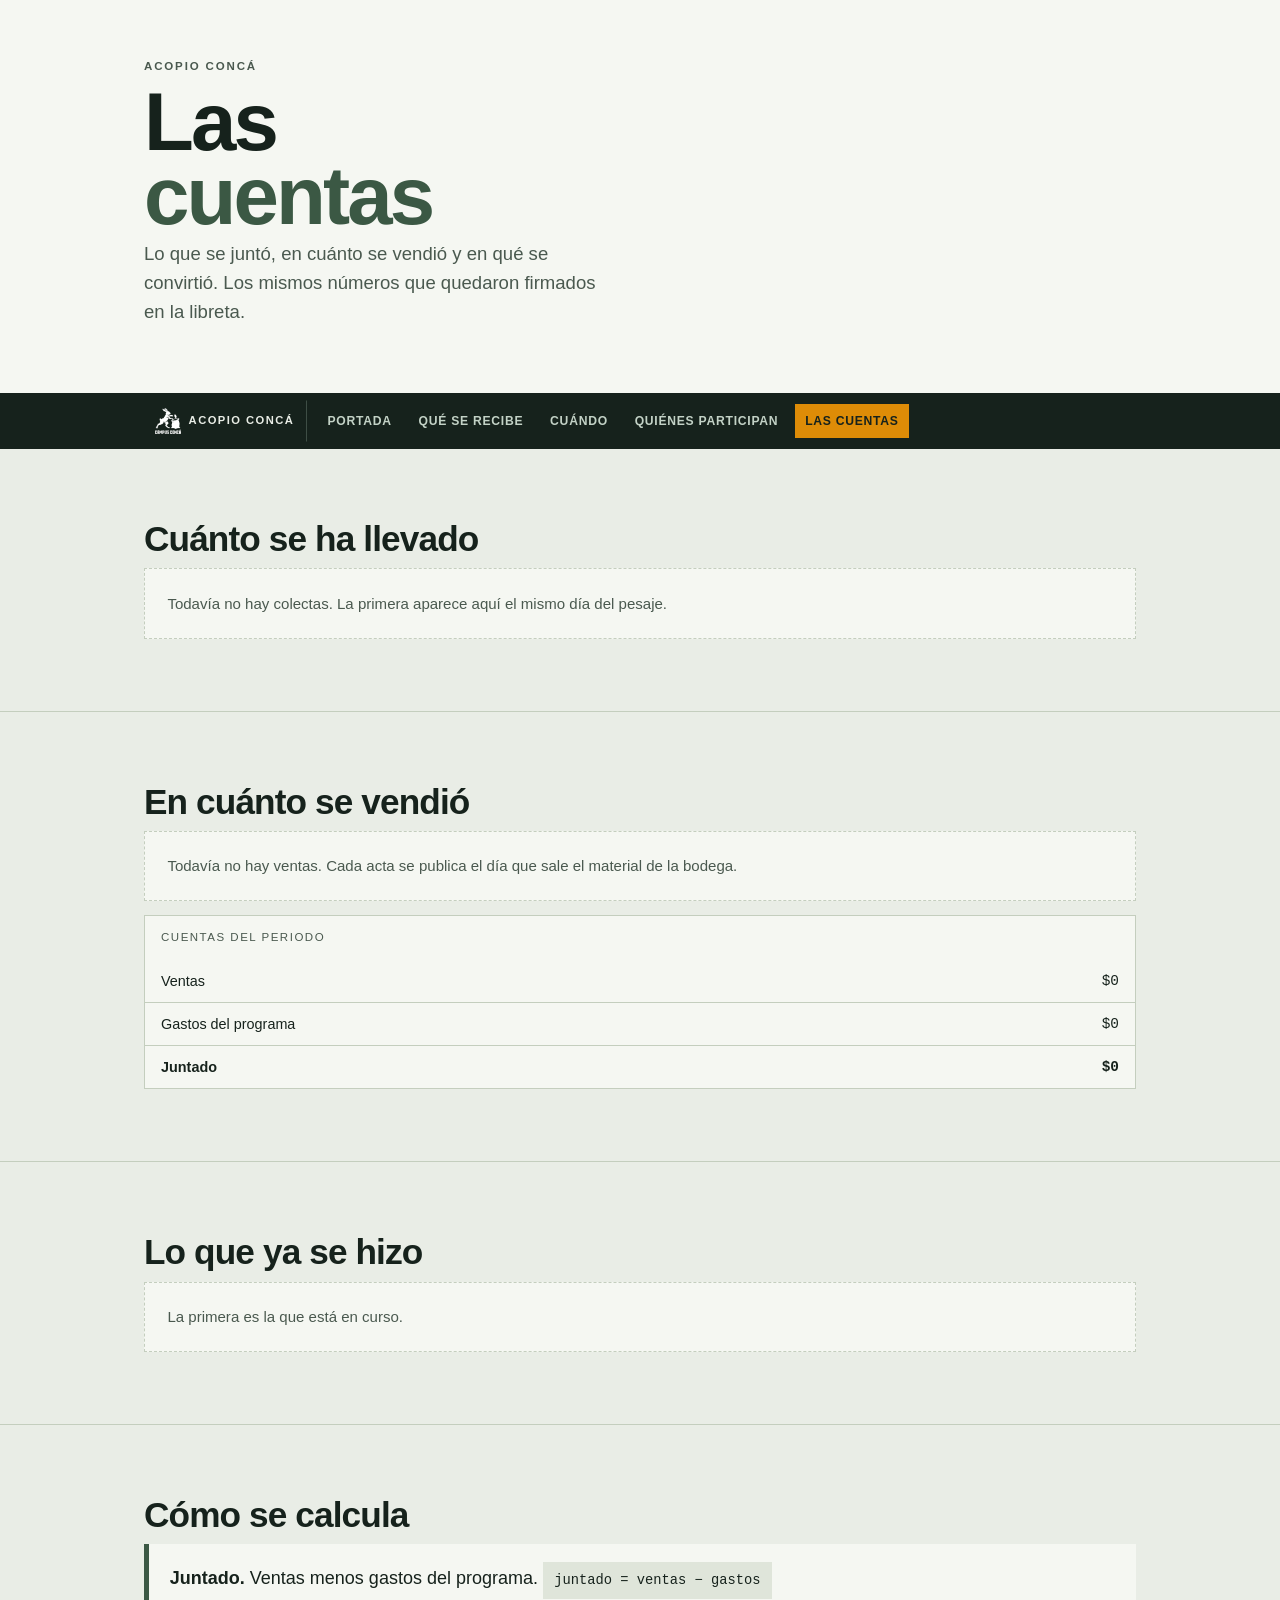
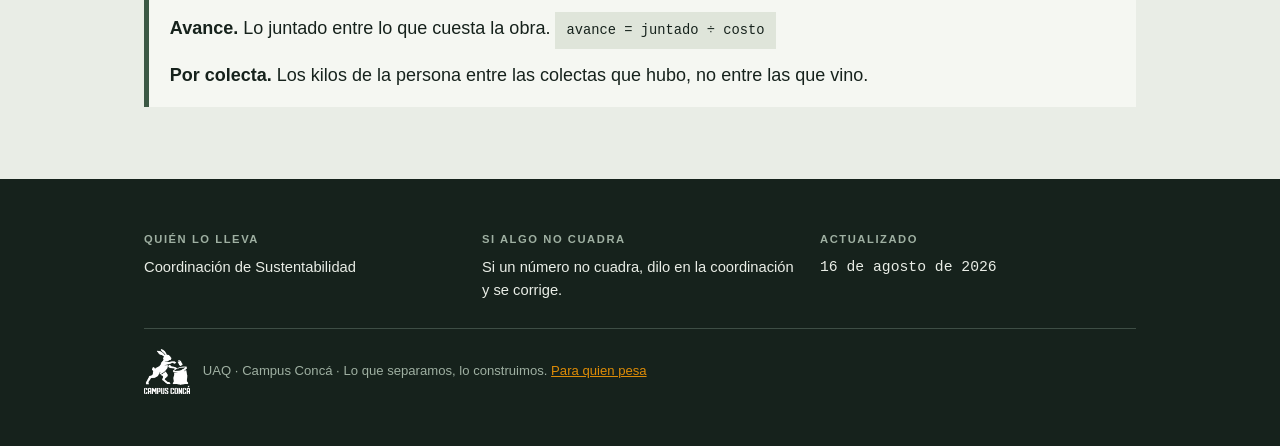
==== cuentas.html @ af8d4dec "Sitio del acopio del Campus Concá: cuatro páginas que comparten datos.js La portada, el padrón, las " ====
<!doctype html>
<html lang="es">
<head>
<meta charset="utf-8">
<meta name="viewport" content="width=device-width, initial-scale=1">
<title>Las cuentas · Acopio Concá</title>
<meta name="description" content="Kilos acopiados, ventas y obras pagadas con el acopio del Campus Concá.">
<link rel="stylesheet" href="estilo.css">
</head>
<body>

<header class="cabeza">
  <div class="wrap">
    <p class="eyebrow">Acopio Concá</p>
    <h1>Las<em>cuentas</em></h1>
    <p class="bajada">Lo que se juntó, en cuánto se vendió y en qué se convirtió. Los mismos números que quedaron firmados en la libreta.</p>
  </div>
</header>

<main>

<section id="kilos">
  <div class="wrap">
    <h2 class="tit">Cuánto se ha llevado</h2>
    <div id="caja-kilos"></div>
  </div>
</section>

<section id="ventas">
  <div class="wrap">
    <h2 class="tit">En cuánto se vendió</h2>
    <div class="actas" id="actas"></div>
    <div class="tabla-caja" style="margin-top:14px">
      <table><caption>Cuentas del periodo</caption><tbody id="resumen"></tbody></table>
    </div>
  </div>
</section>

<section id="obras">
  <div class="wrap">
    <h2 class="tit">Lo que ya se hizo</h2>
    <div class="hechas" id="hechas"></div>
  </div>
</section>

<section id="calculo">
  <div class="wrap">
    <h2 class="tit">Cómo se calcula</h2>
    <div class="calc">
      <p><b>Juntado.</b> Ventas menos gastos del programa. <span class="formula">juntado = ventas − gastos</span></p>
      <p><b>Avance.</b> Lo juntado entre lo que cuesta la obra. <span class="formula">avance = juntado ÷ costo</span></p>
      <p><b>Por colecta.</b> Los kilos de la persona entre las colectas que hubo, no entre las que vino.</p>
    </div>
  </div>
</section>

</main>

<script src="datos.js"></script>
<script src="comun.js"></script>
<script>
(function(){
  const { D, CLAVES, MAT, $, pesos, fecha, totalVentas, totalGastos, juntado,
          kilosPorMaterial, kilosTotal } = A;
  A.barra("cuentas.html");

  /* kilos por jornada */
  const km = kilosPorMaterial(), kt = kilosTotal();
  $("#caja-kilos").innerHTML = D.jornadas.length ? `
    <div class="tabla-caja"><table class="ancha">
      <caption>Kilos por colecta</caption>
      <thead><tr><th>Colecta</th>${D.materiales.map(m => `<th class="dato">${m.corto}</th>`).join("")}<th class="dato">Total</th></tr></thead>
      <tbody>${D.jornadas.map(j => {
        const t = {}; CLAVES.forEach(c => t[c] = (j.personas||[]).reduce((s,p) => s + (p.kg[c]||0), 0));
        const tot = Object.values(t).reduce((a,b)=>a+b,0);
        return `<tr><td class="dato">${fecha(j.fecha)}</td>` +
          CLAVES.map(c => `<td class="dato" data-l="${MAT[c].corto}">${t[c].toFixed(1)} kg</td>`).join("") +
          `<td class="dato" data-l="Total"><b>${tot.toFixed(1)} kg</b></td></tr>`;
      }).join("")}</tbody>
      <tfoot><tr><td>Acumulado</td>${CLAVES.map(c =>
        `<td class="dato" data-l="${MAT[c].corto}">${km[c].toFixed(1)} kg</td>`).join("")}<td class="dato" data-l="Total">${kt.toFixed(1)} kg</td></tr></tfoot>
    </table></div>`
    : `<div class="vacio">Todavía no hay colectas. La primera aparece aquí el mismo día del pesaje.</div>`;

  /* actas */
  $("#actas").innerHTML = D.ventas.length ? D.ventas.map(v => {
    const total = v.lineas.reduce((s,l) => s + l.kg*l.precio, 0);
    return `<article class="acta">
      <div class="cab"><span class="c">${v.comprador}</span><span class="f">${fecha(v.fecha)}</span></div>
      <ul>${v.lineas.map(l => `<li><span>${MAT[l.material].nombre}</span>
        <span class="dato">${l.kg.toFixed(1)} kg × $${l.precio} = ${pesos(l.kg*l.precio)}</span></li>`).join("")}</ul>
      <p class="tot"><span>Total</span><span class="dato">${pesos(total)}</span></p>
      ${v.firma ? `<p class="nota" style="margin:.6rem 0 0">${v.firma}</p>` : ""}
    </article>`;
  }).join("") : `<div class="vacio">Todavía no hay ventas. Cada acta se publica el día que sale el material de la bodega.</div>`;

  $("#resumen").innerHTML = `
    <tr><td>Ventas</td><td class="dato">${pesos(totalVentas())}</td></tr>
    ${D.gastos.length ? D.gastos.map(g => `<tr><td>${g.concepto}</td><td class="dato">−${pesos(g.monto)}</td></tr>`).join("")
      : `<tr><td>Gastos del programa</td><td class="dato">${pesos(0)}</td></tr>`}
    <tr><td><b>Juntado</b></td><td class="dato"><b>${pesos(juntado())}</b></td></tr>`;

  /* obras */
  $("#hechas").innerHTML = D.hechas.length
    ? D.hechas.map(h => `<div class="hecha"><p class="n">${h.nombre}</p>
        <p class="m">${pesos(h.monto)}</p><p class="f">${h.fecha}</p></div>`).join("")
    : `<div class="vacio">La primera es la que está en curso.</div>`;

  A.pie();
})();
</script>
</body>
</html>
---- estilo.css ----
:root{
  --cal:#E9EDE6;        /* muro encalado */
  --cal-2:#DFE5DA;
  --papel:#F5F7F2;
  --tinta:#16221C;
  --tinta-60:#4A594F;
  --encino:#3B5844;     /* verde encino */
  --cempa:#DE8C07;      /* cempasúchil: avance y dinero */
  --barro:#9B4A2E;
  --linea:#C4CEBE;
  --m-alu:#6F8894;
  --m-pet:#2C7B9E;
  --m-dur:#A97239;
  --m-tet:#9B4A2E;

  --e-adm:#7B6A8A;
  --e-doc:#3B5844;
  --e-pre:#C2703A;
  --e-pas:#2C7B9E;
  --e-agr:#6E8B3D;

  --sans:-apple-system,BlinkMacSystemFont,"Segoe UI",Roboto,"Helvetica Neue",Arial,sans-serif;
  --mono:ui-monospace,SFMono-Regular,"SF Mono","Cascadia Mono","Roboto Mono",Menlo,Consolas,monospace;

  --max:1080px;
  --gut:clamp(18px,4vw,44px);
  --nav:52px;
}

*{box-sizing:border-box}
html{-webkit-text-size-adjust:100%;scroll-behavior:smooth}
@media (prefers-reduced-motion:reduce){html{scroll-behavior:auto}}
body{
  margin:0;
  background:var(--cal);
  color:var(--tinta);
  font-family:var(--sans);
  font-size:clamp(16px,1.05vw + 13px,18px);
  line-height:1.55;
}
img,svg{max-width:100%}
a{color:var(--encino)}

.wrap{max-width:var(--max);margin:0 auto;padding-inline:var(--gut)}
.eyebrow{
  font-size:.72rem;font-weight:700;letter-spacing:.16em;text-transform:uppercase;
  color:var(--tinta-60);margin:0 0 .6rem;
}
.dato{font-family:var(--mono);font-variant-numeric:tabular-nums;font-feature-settings:"tnum" 1}
.sr{position:absolute;width:1px;height:1px;overflow:hidden;clip:rect(0 0 0 0);white-space:nowrap}

/* ---------- encabezado ---------- */
header.cabeza{border-bottom:2px solid var(--tinta);background:var(--papel)}
header.cabeza>.wrap{padding-block:clamp(30px,5vw,58px) clamp(26px,4vw,44px)}
h1{
  font-size:clamp(2.7rem,7.6vw,5.1rem);line-height:.9;letter-spacing:-.035em;
  font-weight:800;margin:.1em 0 .5rem;text-wrap:balance;
}
h1 em{font-style:normal;color:var(--encino);display:block}
.bajada{font-size:clamp(1rem,.5vw + .9rem,1.16rem);max-width:44ch;margin:0 0 1.4rem;color:var(--tinta-60)}

/* accesos rápidos de la portada */
.rapidos{display:flex;flex-wrap:wrap;gap:.5rem;margin-top:1.5rem}
.rapidos a{
  text-decoration:none;color:var(--tinta);border:1.5px solid var(--tinta);
  padding:.42rem .8rem;font-size:.74rem;letter-spacing:.09em;text-transform:uppercase;font-weight:700;
}
.rapidos a:hover{background:var(--tinta);color:var(--cal)}
.rapidos a.fuerte{background:var(--cempa);border-color:var(--cempa)}
.rapidos a.fuerte:hover{background:var(--tinta);border-color:var(--tinta)}
.rapidos a b{font-family:var(--mono);font-weight:700;margin-left:.45rem}

/* ---------- obra en curso ---------- */
.obra{background:var(--papel);border:2px solid var(--tinta);padding:clamp(16px,2.4vw,24px)}
.obra h2{font-size:.72rem;letter-spacing:.16em;text-transform:uppercase;margin:0 0 .2rem;font-weight:700}
.obra .nombre{font-size:clamp(1.3rem,2.4vw,1.75rem);font-weight:800;letter-spacing:-.02em;line-height:1.1;margin:0 0 .9rem}
.mesa-grid{display:grid;grid-template-columns:78px 1fr;gap:14px;align-items:stretch;min-height:170px;max-width:520px}
.regla{position:relative;border-right:1px solid var(--linea)}
.hito{position:absolute;right:8px;transform:translateY(50%);font-size:.64rem;line-height:1.15;text-align:right;color:var(--tinta-60)}
.hito b{display:block;font-family:var(--mono);font-size:.72rem;color:var(--tinta);font-weight:600}
.hito.on{color:var(--tinta)}
.hito.on b{color:var(--cempa)}
.cifras{display:flex;flex-wrap:wrap;gap:0 1.6rem;align-items:baseline;margin-top:1rem;border-top:1px solid var(--linea);padding-top:.85rem}
.cifra{display:flex;flex-direction:column}
.cifra .n{font-family:var(--mono);font-size:clamp(1.35rem,2.6vw,1.9rem);font-weight:700;letter-spacing:-.02em}
.cifra .n.alza{color:var(--cempa)}
.cifra .l{font-size:.68rem;letter-spacing:.11em;text-transform:uppercase;color:var(--tinta-60)}
.faltan{margin:.9rem 0 0;font-size:.9rem;color:var(--tinta-60)}

/* ---------- navegación ---------- */
nav.barra{
  position:sticky;top:0;z-index:40;background:var(--tinta);
  border-bottom:2px solid var(--tinta);
}
nav.barra>.wrap{display:flex;align-items:center;gap:.35rem;height:var(--nav);position:relative}
nav.barra .enlaces{display:flex;align-items:center;gap:.35rem;overflow-x:auto;
  scrollbar-width:thin;-webkit-overflow-scrolling:touch;height:100%}
nav.barra .enlaces::-webkit-scrollbar{height:3px}
nav.barra .enlaces::-webkit-scrollbar-thumb{background:#3E4E45}
nav.barra a{
  color:#C3D2C6;text-decoration:none;white-space:nowrap;font-size:.76rem;
  letter-spacing:.06em;text-transform:uppercase;font-weight:700;
  padding:.42rem .6rem;border:1px solid transparent;
}
nav.barra a:hover{color:var(--cal);border-color:#3E4E45}
nav.barra a.act{color:var(--tinta);background:var(--cempa);border-color:var(--cempa)}
nav.barra .marca-n{display:flex;align-items:center;gap:.5rem;padding-right:.7rem;margin-right:.3rem;border-right:1px solid #3E4E45;flex:0 0 auto}
nav.barra .marca-n img{width:26px;height:auto;display:block;filter:invert(1) brightness(1.6)}
nav.barra .marca-n span{color:var(--cal);font-size:.7rem;letter-spacing:.13em;text-transform:uppercase;font-weight:700}

@media (max-width:760px){
  :root{--nav:48px}
  nav.barra .marca-n span{display:none}
  nav.barra a{font-size:.72rem;padding:.42rem .5rem}
}

/* ---------- secciones ---------- */
section{padding-block:clamp(38px,6vw,72px);border-bottom:1px solid var(--linea);scroll-margin-top:calc(var(--nav) + 8px)}
section:last-of-type{border-bottom:0}
h2.tit{
  font-size:clamp(1.5rem,3.2vw,2.2rem);letter-spacing:-.025em;font-weight:800;
  margin:0 0 .3em;line-height:1.05;
}
.sub{color:var(--tinta-60);max-width:62ch;margin:0 0 2rem}
.nota{font-size:.86rem;color:var(--tinta-60);max-width:66ch}

/* pasos */
.pasos{display:grid;grid-template-columns:repeat(auto-fit,minmax(190px,1fr));gap:1px;background:var(--linea);border:1px solid var(--linea)}
.paso{background:var(--cal);padding:1.15rem 1.1rem 1.3rem}
.paso .n{font-family:var(--mono);font-size:.78rem;color:var(--cempa);font-weight:700;letter-spacing:.06em}
.paso h3{font-size:1.02rem;margin:.35rem 0 .35rem;letter-spacing:-.01em}
.paso p{margin:0;font-size:.9rem;color:var(--tinta-60)}

/* materiales */
.mats{display:grid;grid-template-columns:repeat(auto-fit,minmax(215px,1fr));gap:14px}
.mat{background:var(--papel);border:1px solid var(--linea);border-top:5px solid var(--c);padding:1rem 1rem 1.1rem}
.mat h3{margin:0;font-size:1.05rem;letter-spacing:-.01em}
.mat .precio{font-family:var(--mono);font-size:1.5rem;font-weight:700;margin:.25rem 0 .1rem;letter-spacing:-.02em}
.mat .precio small{font-family:var(--sans);font-size:.62rem;font-weight:700;letter-spacing:.1em;text-transform:uppercase;color:var(--tinta-60)}
.mat .fig{background:var(--cal);border:1px solid var(--linea);display:flex;align-items:center;justify-content:center;padding:.6rem;margin-bottom:.85rem}
.mat .fig img{width:100%;max-width:120px;display:block}
.mat .cond{font-size:.88rem;margin:.35rem 0 0;color:var(--tinta-60)}
.mat p{font-size:.88rem;margin:.7rem 0 0;color:var(--tinta-60)}
.mat .equiv{font-family:var(--mono);font-size:.78rem;margin-top:.8rem;padding-top:.6rem;border-top:1px dashed var(--linea);color:var(--tinta)}
.reglas{margin-top:22px;background:var(--papel);border:1px dashed var(--tinta);padding:1rem 1.15rem}
.reglas h3{margin:0 0 .5rem;font-size:.74rem;letter-spacing:.14em;text-transform:uppercase}
.reglas p{margin:0;font-size:.92rem}

/* así sí, así no */
.sisi{display:grid;grid-template-columns:minmax(220px,1.1fr) 1fr;gap:18px;align-items:center;
  margin-top:22px;background:var(--papel);border:1px solid var(--linea);padding:clamp(14px,2.4vw,22px)}
.sisi img{width:100%;display:block}
.sisi .grande{margin:0 0 .5rem;font-size:clamp(1.1rem,2.2vw,1.4rem);font-weight:800;letter-spacing:-.02em}

/* cuándo y dónde */
.proxima{background:var(--papel);border:2px solid var(--tinta);border-left:6px solid var(--cempa);
  padding:1.1rem 1.25rem;display:flex;flex-direction:column;gap:.15rem;margin-bottom:18px}
.proxima .et{font-size:.68rem;letter-spacing:.13em;text-transform:uppercase;color:var(--tinta-60);font-weight:700}
.proxima .dia{font-size:clamp(1.4rem,3.4vw,2.1rem);font-weight:800;letter-spacing:-.03em;line-height:1.05}
.proxima .det{font-family:var(--mono);font-size:.86rem;color:var(--tinta-60)}
.fechas{display:flex;flex-wrap:wrap;gap:8px}
.fechas span{font-family:var(--mono);font-size:.8rem;border:1px solid var(--linea);
  background:var(--papel);padding:.34rem .6rem}
.fechas span.pasada{opacity:.42;text-decoration:line-through}
.fechas span.sigue{background:var(--cempa);border-color:var(--cempa);font-weight:700}

/* la banda del costal */
.banda{background:var(--encino);color:var(--cal);padding:clamp(18px,3vw,28px)}
.banda h3{margin:0 0 .4rem;font-size:clamp(1.2rem,2.6vw,1.6rem);letter-spacing:-.02em}
.banda p{margin:0;max-width:56ch;color:#DCE4DC}

.lugar{display:grid;grid-template-columns:repeat(auto-fit,minmax(200px,1fr));gap:1px;background:var(--linea);border:1px solid var(--linea);margin-bottom:20px}
.lugar div{background:var(--papel);padding:1rem 1.15rem}
.lugar h3{margin:0 0 .2rem;font-size:.7rem;letter-spacing:.13em;text-transform:uppercase;color:var(--tinta-60)}
.lugar p{margin:0;font-weight:700;font-size:1.02rem;letter-spacing:-.01em}
.lugar p small{display:block;font-weight:400;font-size:.86rem;color:var(--tinta-60);letter-spacing:0;margin-top:.15rem}

/* tablas */
.tabla-caja{overflow-x:auto;border:1px solid var(--linea);background:var(--papel)}
table{border-collapse:collapse;width:100%;font-size:.9rem}
table.ancha{min-width:520px}
caption{text-align:left;font-size:.72rem;letter-spacing:.13em;text-transform:uppercase;color:var(--tinta-60);padding:.8rem 1rem}
th,td{padding:.62rem 1rem;text-align:right;border-bottom:1px solid var(--linea)}
th:first-child,td:first-child{text-align:left}
thead th{font-size:.68rem;letter-spacing:.09em;text-transform:uppercase;color:var(--tinta-60);font-weight:700;white-space:nowrap}
tbody tr:last-child td{border-bottom:0}
tfoot td{font-weight:700;border-top:2px solid var(--tinta);border-bottom:0;background:var(--cal-2)}
td.dato,th.dato{font-family:var(--mono);font-variant-numeric:tabular-nums}
.swatch{display:inline-block;width:.62em;height:.62em;margin-right:.5em;vertical-align:baseline}

@media (max-width:640px){
  /* Una tabla de cinco columnas no cabe en un celular: cada renglón
     se vuelve una ficha con su etiqueta al lado del número. */
  .tabla-caja{overflow-x:visible}
  table.ancha{min-width:0}
  table.ancha thead{position:absolute;width:1px;height:1px;overflow:hidden;clip:rect(0 0 0 0)}
  table.ancha tr{display:block;border-bottom:1px solid var(--linea);padding:.4rem 0}
  table.ancha tbody tr:last-child{border-bottom:0}
  table.ancha td{display:flex;justify-content:space-between;gap:1rem;border:0;padding:.3rem 1rem;text-align:right}
  table.ancha td:first-child{font-weight:700;padding-top:.7rem;padding-bottom:.5rem}
  table.ancha td[data-l]::before{content:attr(data-l);font-size:.7rem;letter-spacing:.09em;text-transform:uppercase;color:var(--tinta-60);font-weight:700;text-align:left}
  table.ancha tfoot tr{background:var(--cal-2);border-top:2px solid var(--tinta)}
}

/* padrón */
.padron-cab{display:flex;flex-wrap:wrap;gap:.5rem;align-items:center;margin-bottom:16px}
.filtro{
  font:inherit;font-size:.72rem;letter-spacing:.09em;text-transform:uppercase;font-weight:700;
  border:1.5px solid var(--tinta);background:transparent;color:var(--tinta);
  padding:.34rem .7rem;cursor:pointer;
}
.filtro.on{background:var(--tinta);color:var(--cal)}
.filtro .c{font-family:var(--mono);opacity:.7;margin-left:.4rem}
.padron{display:grid;grid-template-columns:repeat(auto-fill,minmax(230px,1fr));gap:10px}
.persona{background:var(--papel);border:1px solid var(--linea);border-left:5px solid var(--e);padding:.75rem .9rem;display:flex;flex-direction:column;gap:.2rem}
.persona .p{font-weight:700;letter-spacing:-.01em;line-height:1.2}
.persona .t{font-size:.64rem;letter-spacing:.11em;text-transform:uppercase;color:var(--e);font-weight:700}
.persona .d{font-family:var(--mono);font-size:.76rem;color:var(--tinta-60)}
.padron-tot{margin-top:16px;background:var(--papel);border:1px dashed var(--tinta);padding:.9rem 1.15rem;font-size:.92rem}
.padron-tot b{font-family:var(--mono)}

/* ventas */
.actas{display:grid;gap:14px}
.acta{background:var(--papel);border:1px solid var(--linea);padding:1rem 1.15rem}
.acta .cab{display:flex;flex-wrap:wrap;gap:.4rem 1rem;align-items:baseline;justify-content:space-between;margin-bottom:.6rem}
.acta .f{font-family:var(--mono);font-size:.8rem;color:var(--tinta-60)}
.acta .c{font-weight:700}
.acta ul{list-style:none;margin:0;padding:0;font-size:.88rem}
.acta li{display:flex;justify-content:space-between;gap:1rem;padding:.28rem 0;border-bottom:1px dotted var(--linea)}
.acta li:last-child{border-bottom:0}
.acta .tot{display:flex;justify-content:space-between;margin-top:.7rem;padding-top:.55rem;border-top:2px solid var(--tinta);font-weight:700}
.acta .tot .dato{color:var(--cempa)}
.acta .firma{margin:.7rem 0 0;font-size:.78rem;color:var(--tinta-60)}

/* seguimiento */
.etiq-res{display:grid;grid-template-columns:repeat(auto-fit,minmax(160px,1fr));gap:12px;margin-bottom:22px}
.etr{background:var(--papel);border:1px solid var(--linea);border-top:5px solid var(--e);padding:.9rem 1rem}
.etr h3{margin:0;font-size:.68rem;letter-spacing:.12em;text-transform:uppercase;color:var(--tinta-60)}
.etr .n{font-family:var(--mono);font-size:1.5rem;font-weight:700;letter-spacing:-.02em;margin:.2rem 0 0}
.etr .u{font-size:.72rem;color:var(--tinta-60);margin:0}
.grupos{display:grid;gap:10px}
.grupo{
  display:grid;grid-template-columns:1fr auto;gap:.4rem 1.2rem;align-items:center;
  background:var(--papel);border:1px solid var(--linea);border-left:5px solid var(--e);padding:.85rem 1rem;
}
.grupo .g{font-weight:700;letter-spacing:-.01em}
.grupo .g small{display:block;font-weight:700;font-size:.62rem;letter-spacing:.11em;text-transform:uppercase;color:var(--e)}
.grupo .barra{grid-column:1/-1;height:7px;background:var(--cal-2);position:relative}
.grupo .barra i{display:block;height:100%;background:var(--encino)}
.grupo .marcas{display:flex;flex-wrap:wrap;gap:.35rem}
.marca{font-size:.66rem;letter-spacing:.09em;text-transform:uppercase;font-weight:700;border:1px solid var(--tinta);padding:.18rem .45rem;white-space:nowrap}
.marca.si{background:var(--cempa);border-color:var(--cempa)}
.marca.no{opacity:.3}
.grupo .kg{grid-column:1/-1;font-family:var(--mono);font-size:.86rem;color:var(--tinta-60)}

/* obras hechas */
.hechas{display:grid;grid-template-columns:repeat(auto-fit,minmax(200px,1fr));gap:14px}
.hecha{border:1px solid var(--linea);background:var(--papel);padding:1rem}
.hecha .n{font-weight:700}
.hecha .m{font-family:var(--mono);color:var(--cempa);font-weight:700}
.hecha .f{font-size:.78rem;color:var(--tinta-60)}

/* cómo se calcula */
.calc{background:var(--papel);border-left:5px solid var(--encino);padding:1.1rem 1.3rem}
.calc p{margin:0 0 .8rem}
.calc p:last-child{margin-bottom:0}
.formula{font-family:var(--mono);font-size:.86rem;background:var(--cal-2);padding:.5rem .7rem;display:inline-block}

/* el cartel de la próxima colecta */
.cartel-caja{display:grid;grid-template-columns:minmax(260px,.85fr) 1.15fr;gap:18px;align-items:start}
.cartel-marco{background:var(--cal-2);padding:clamp(12px,2vw,20px);border:1px solid var(--linea)}
.cartel{
  background:var(--papel);border:3px solid var(--tinta);aspect-ratio:4/5;
  padding:clamp(14px,2.6vw,26px);text-align:center;
  display:flex;flex-direction:column;align-items:center;justify-content:center;gap:.25rem;
}
.cartel .c-logo{width:26%;max-width:110px;margin-bottom:.5rem}
.cartel .c-et{margin:0;font-size:.62rem;letter-spacing:.24em;text-transform:uppercase;font-weight:700;color:var(--tinta-60)}
.cartel .c-dia{margin:.5rem 0 0;font-size:clamp(1rem,2.4vw,1.35rem);letter-spacing:.2em;text-transform:uppercase;font-weight:700;color:var(--encino)}
.cartel .c-fecha{margin:0;font-size:clamp(1.6rem,4.6vw,2.6rem);font-weight:800;letter-spacing:-.03em;line-height:.95;text-wrap:balance}
.cartel .c-hora{margin:.5rem 0 0;font-family:var(--mono);font-size:clamp(.82rem,1.7vw,1rem);font-weight:700}
.cartel .c-lugar{margin:.1rem 0 0;font-size:clamp(.8rem,1.6vw,.98rem);font-weight:700}
.cartel .c-mat{margin:.8rem 0 0;font-size:clamp(.72rem,1.4vw,.88rem);color:var(--tinta-60);max-width:30ch}
.cartel .c-lema{margin:auto 0 0;padding-top:.8rem;border-top:2px solid var(--tinta);width:100%;
  font-size:clamp(.78rem,1.6vw,.95rem);font-weight:800;letter-spacing:-.01em;line-height:1.15}
.cartel-lado textarea{min-height:120px}

@media (max-width:860px){.cartel-caja,.sisi{grid-template-columns:1fr}}
@media (max-width:760px){
  .hero{grid-template-columns:1fr;align-items:start;gap:26px;padding-block:26px 30px}
  .mesa-grid{grid-template-columns:64px 1fr}
  /* Las cuatro cifras en dos columnas: en una fila se encimaban. */
  .cifras{display:grid;grid-template-columns:1fr 1fr;gap:.9rem 1.2rem}
  .marca-h img{width:52px}
  h1{font-size:clamp(2.4rem,10vw,3.4rem)}
  .bajada{max-width:none}
  section{padding-block:34px}
  /* Los dedos necesitan blanco alrededor: botones más altos y de ancho completo. */
  .cap-acc{gap:.5rem}
  .cap-acc .acc{flex:1 1 100%;min-height:46px}
  .filtro{min-height:40px;padding:.4rem .8rem}
  .padron-cab{gap:.4rem}
  /* iOS hace zoom si el campo mide menos de 16px. */
  input[type=number],input[type=text],input[type=date],textarea{font-size:16px}
  details.cap>summary{padding:.95rem 1rem;min-height:48px;display:flex;align-items:center}
  /* Las insignias bajo el nombre, no a un lado. */
  .grupo{grid-template-columns:1fr}
  .grupo .marcas{grid-column:1/-1}
  .etiq-res{grid-template-columns:1fr 1fr}
  footer .cols{gap:18px}
}
@media (max-width:420px){
  .mats,.hechas,.padron{grid-template-columns:1fr}
  .cartel{aspect-ratio:3/4}
}

/* vacíos */
.vacio{background:var(--papel);border:1px dashed var(--linea);padding:1.4rem;color:var(--tinta-60);font-size:.94rem}

footer{background:var(--tinta);color:var(--cal);padding-block:clamp(30px,5vw,52px)}
footer a{color:var(--cempa)}
footer .cols{display:grid;grid-template-columns:repeat(auto-fit,minmax(210px,1fr));gap:22px}
footer h3{font-size:.7rem;letter-spacing:.14em;text-transform:uppercase;margin:0 0 .45rem;color:#9FB0A2}
footer p{margin:0;font-size:.92rem}
footer .pie-marca{display:flex;align-items:center;gap:.8rem;margin-top:26px;padding-top:20px;border-top:1px solid #3E4E45}
footer .pie-marca img{width:46px;height:auto;filter:invert(1) brightness(1.6)}
footer .pie-marca p{font-size:.82rem;color:#9FB0A2}

/* hoja de captura */
details.cap{border:1px solid var(--linea);background:var(--papel)}
details.cap+details.cap{margin-top:14px}
details.cap>summary{cursor:pointer;padding:1rem 1.15rem;font-weight:700;list-style:none}
details.cap>summary::-webkit-details-marker{display:none}
details.cap>summary::before{content:"+ ";color:var(--cempa);font-family:var(--mono)}
details.cap[open]>summary::before{content:"\2212 "}
.cap-cuerpo{padding:1rem 1.15rem 1.3rem;border-top:1px solid var(--linea)}
.cap-g{border-bottom:1px dashed var(--linea);padding:.85rem 0}
.cap-g:last-of-type{border-bottom:0}
.cap-g .gn{font-weight:700;display:flex;justify-content:space-between;gap:1rem;align-items:baseline;flex-wrap:wrap}
.cap-g .gn em{font-style:normal;font-size:.62rem;letter-spacing:.11em;text-transform:uppercase;color:var(--tinta-60);font-weight:700}
.cap-inputs{display:grid;grid-template-columns:repeat(auto-fit,minmax(94px,1fr));gap:8px;margin-top:.55rem}
.cap-inputs label,.cap-cab label{font-size:.64rem;letter-spacing:.09em;text-transform:uppercase;color:var(--tinta-60);display:flex;flex-direction:column;gap:3px}
input[type=number],input[type=text],input[type=date]{font:inherit;font-family:var(--mono);font-size:.92rem;padding:.4rem .5rem;border:1px solid var(--linea);background:var(--cal);color:var(--tinta);width:100%}
.chk{display:inline-flex;gap:.4rem;align-items:center;font-size:.78rem;text-transform:none;letter-spacing:0;color:var(--tinta)}
.chk input{width:auto}
button.acc{font:inherit;font-weight:700;background:var(--tinta);color:var(--cal);border:0;padding:.58rem 1.1rem;cursor:pointer}
button.acc.sec{background:transparent;color:var(--tinta);border:1.5px solid var(--tinta)}
button.acc:hover{background:var(--encino);color:var(--cal)}
textarea{width:100%;min-height:140px;font-family:var(--mono);font-size:.78rem;line-height:1.5;padding:.7rem;border:1px solid var(--linea);background:var(--cal);color:var(--tinta);margin-top:.9rem}
.cap-acc{display:flex;gap:.6rem;flex-wrap:wrap;align-items:center;margin-top:.9rem}
.cap-tot{font-family:var(--mono);font-weight:700;margin-left:auto}
.cap-cab{display:grid;grid-template-columns:repeat(auto-fit,minmax(140px,1fr));gap:10px;margin-bottom:.4rem}

:focus-visible{outline:3px solid var(--cempa);outline-offset:2px}

@media (prefers-reduced-motion:reduce){*{animation:none!important;transition:none!important}}
@media print{
  body{background:#fff}
  nav.barra,#captura{display:none}
  section{page-break-inside:avoid;border-bottom:1px solid #ccc}
  .obra,.mat,.acta,.grupo,.tabla-caja,.persona{border-color:#999}
  .cartel-lado{display:none}
}
/* al imprimir el cartel solo, se oculta todo lo demás */
@media print{
  body.solo-cartel>*{display:none!important}
  body.solo-cartel main{display:block!important}
  body.solo-cartel main>section{display:none!important;padding:0;border:0}
  body.solo-cartel main>section#cartel-sec{display:block!important}
  body.solo-cartel #cartel-sec .wrap>h2,body.solo-cartel #cartel-sec .wrap>.sub{display:none}
  body.solo-cartel .cartel-caja{display:block}
  body.solo-cartel .cartel-marco{background:none;border:0;padding:0}
  body.solo-cartel .cartel{aspect-ratio:auto;height:96vh;border-width:5px;justify-content:space-evenly}
  body.solo-cartel .cartel .c-logo{width:34%;max-width:none;margin-bottom:0}
  body.solo-cartel .cartel .c-fecha{font-size:64pt}
  body.solo-cartel .cartel .c-dia{font-size:24pt}
  body.solo-cartel .cartel .c-et{font-size:12pt}
  body.solo-cartel .cartel .c-hora,body.solo-cartel .cartel .c-lugar{font-size:18pt}
  body.solo-cartel .cartel .c-mat{font-size:14pt;max-width:34ch}
  body.solo-cartel .cartel .c-lema{font-size:22pt;margin-top:0;padding-top:1.2rem}
}

.cartel-lado .nota{margin-top:.8rem}
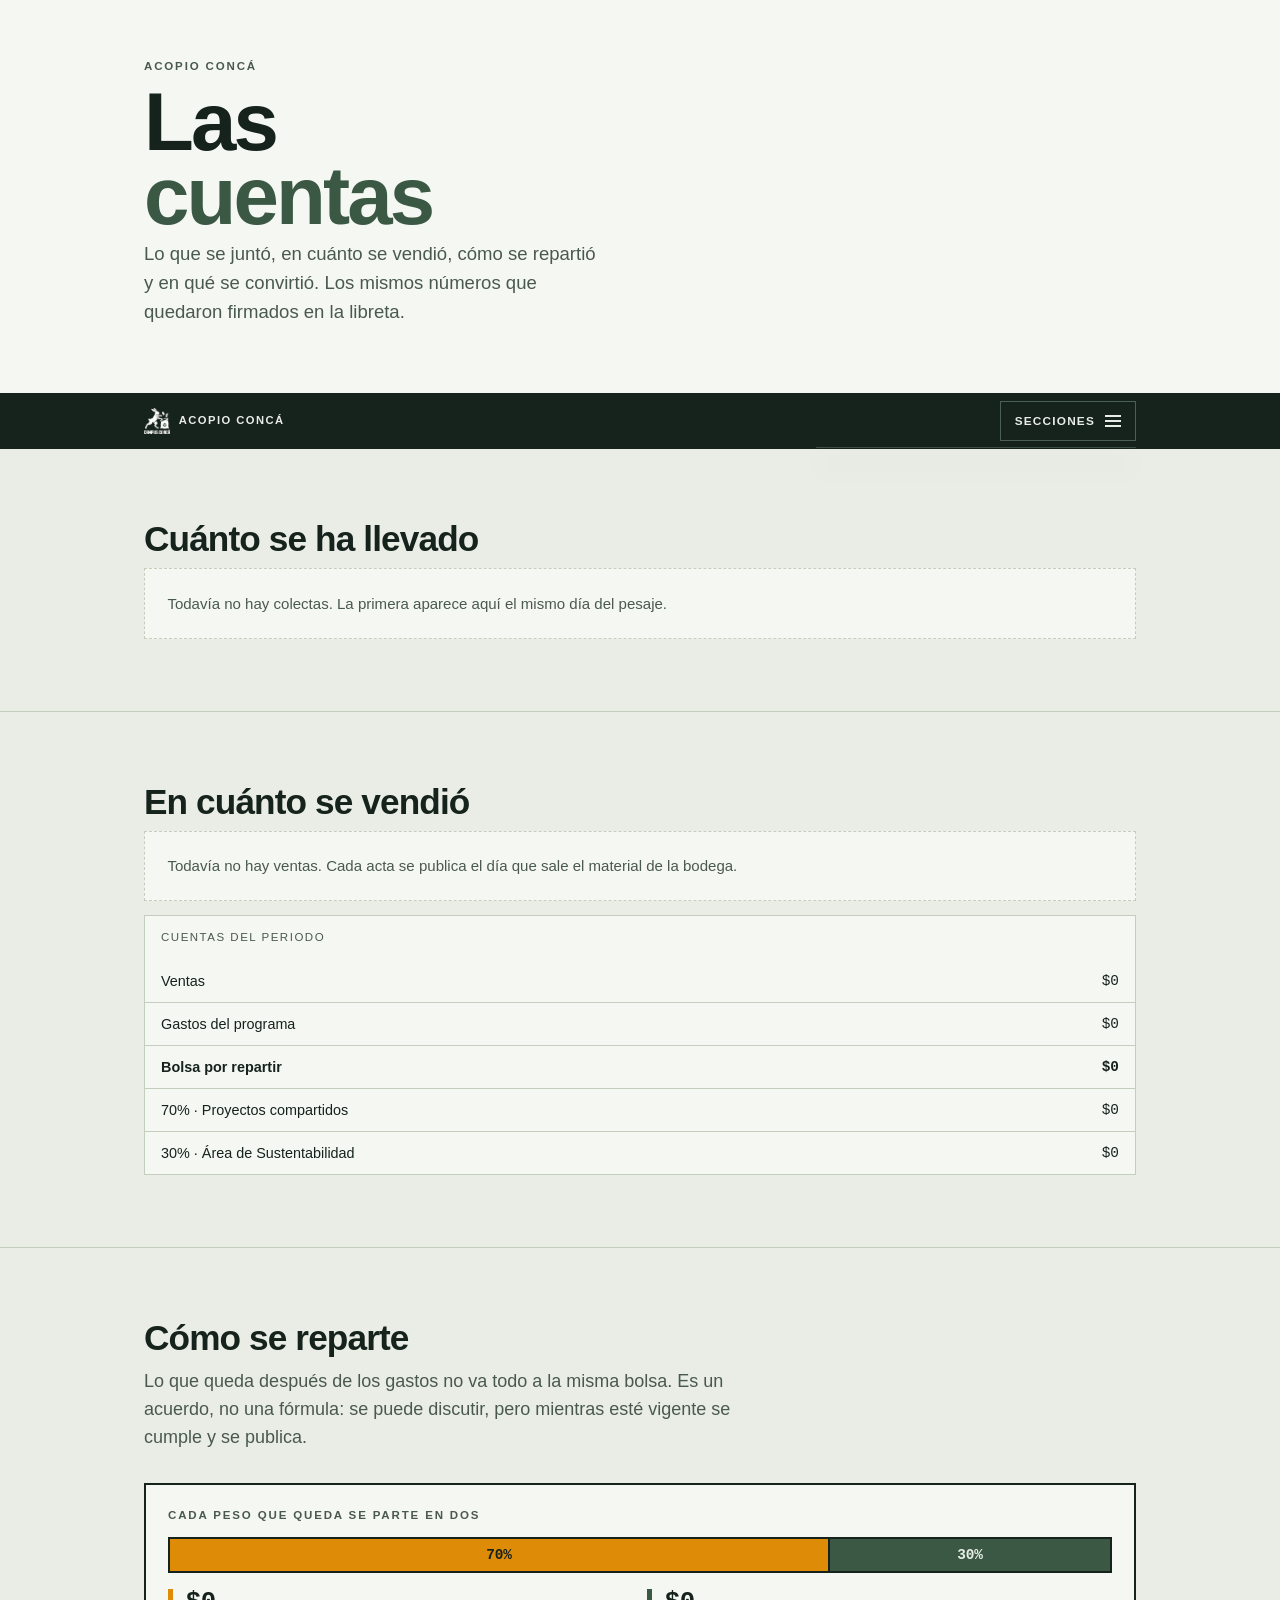
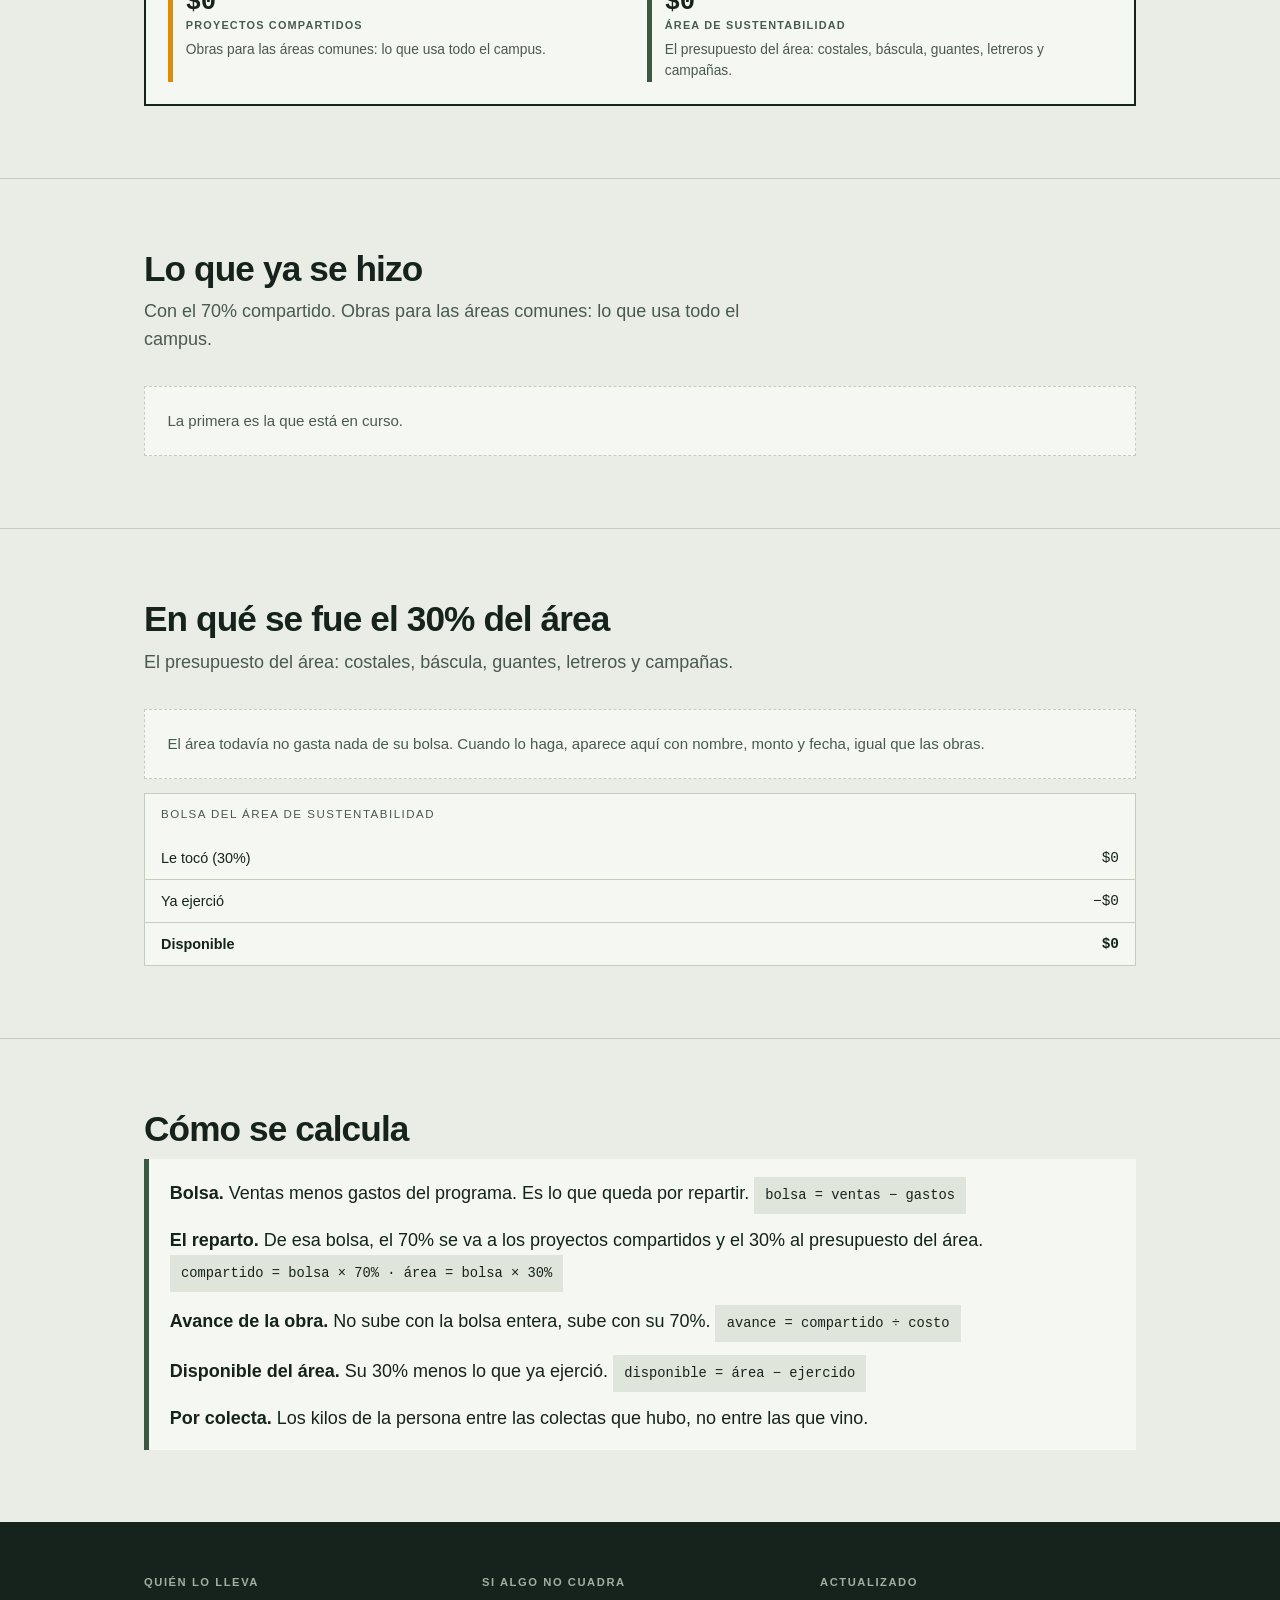
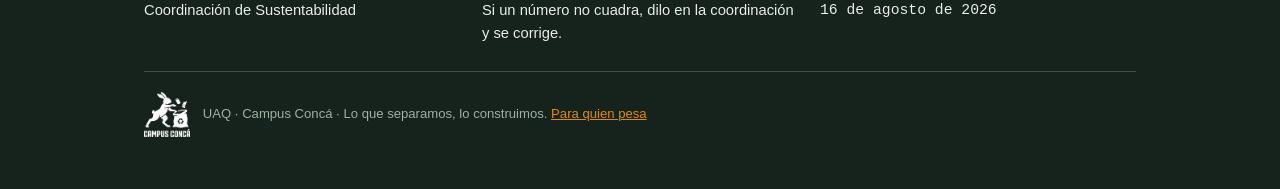
==== commit 95090a7c: "De cada peso, treinta centavos son del área: el reparto entra al sitio y trae presentación Lo que de" ====
--- a/cuentas.html
+++ b/cuentas.html
@@ -13,7 +13,7 @@
   <div class="wrap">
     <p class="eyebrow">Acopio Concá</p>
     <h1>Las<em>cuentas</em></h1>
-    <p class="bajada">Lo que se juntó, en cuánto se vendió y en qué se convirtió. Los mismos números que quedaron firmados en la libreta.</p>
+    <p class="bajada">Lo que se juntó, en cuánto se vendió, cómo se repartió y en qué se convirtió. Los mismos números que quedaron firmados en la libreta.</p>
   </div>
 </header>
 
@@ -36,10 +36,30 @@
   </div>
 </section>
 
+<section id="reparto-sec">
+  <div class="wrap">
+    <h2 class="tit">Cómo se reparte</h2>
+    <p class="sub">Lo que queda después de los gastos no va todo a la misma bolsa. Es un acuerdo, no una fórmula: se puede discutir, pero mientras esté vigente se cumple y se publica.</p>
+    <div id="reparto"></div>
+  </div>
+</section>
+
 <section id="obras">
   <div class="wrap">
     <h2 class="tit">Lo que ya se hizo</h2>
+    <p class="sub" id="sub-obras"></p>
     <div class="hechas" id="hechas"></div>
+  </div>
+</section>
+
+<section id="area">
+  <div class="wrap">
+    <h2 class="tit">En qué se fue el 30% del área</h2>
+    <p class="sub" id="sub-area"></p>
+    <div class="hechas" id="uso-area"></div>
+    <div class="tabla-caja" style="margin-top:14px">
+      <table><caption>Bolsa del área de Sustentabilidad</caption><tbody id="caja-area"></tbody></table>
+    </div>
   </div>
 </section>
 
@@ -47,8 +67,10 @@
   <div class="wrap">
     <h2 class="tit">Cómo se calcula</h2>
     <div class="calc">
-      <p><b>Juntado.</b> Ventas menos gastos del programa. <span class="formula">juntado = ventas − gastos</span></p>
-      <p><b>Avance.</b> Lo juntado entre lo que cuesta la obra. <span class="formula">avance = juntado ÷ costo</span></p>
+      <p><b>Bolsa.</b> Ventas menos gastos del programa. Es lo que queda por repartir. <span class="formula">bolsa = ventas − gastos</span></p>
+      <p><b>El reparto.</b> De esa bolsa, el 70% se va a los proyectos compartidos y el 30% al presupuesto del área. <span class="formula" id="f-reparto"></span></p>
+      <p><b>Avance de la obra.</b> No sube con la bolsa entera, sube con su 70%. <span class="formula">avance = compartido ÷ costo</span></p>
+      <p><b>Disponible del área.</b> Su 30% menos lo que ya ejerció. <span class="formula">disponible = área − ejercido</span></p>
       <p><b>Por colecta.</b> Los kilos de la persona entre las colectas que hubo, no entre las que vino.</p>
     </div>
   </div>
@@ -60,7 +82,8 @@
 <script src="comun.js"></script>
 <script>
 (function(){
-  const { D, CLAVES, MAT, $, pesos, fecha, totalVentas, totalGastos, juntado,
+  const { D, CLAVES, MAT, $, pesos, fecha, totalVentas, totalGastos, bolsa,
+          paraObra, paraArea, ejercidoArea, disponibleArea, bloqueReparto,
           kilosPorMaterial, kilosTotal } = A;
   A.barra("cuentas.html");
 
@@ -94,17 +117,39 @@
     </article>`;
   }).join("") : `<div class="vacio">Todavía no hay ventas. Cada acta se publica el día que sale el material de la bodega.</div>`;
 
+  const rc = D.reparto.compartido, ra = D.reparto.area;
+
   $("#resumen").innerHTML = `
     <tr><td>Ventas</td><td class="dato">${pesos(totalVentas())}</td></tr>
     ${D.gastos.length ? D.gastos.map(g => `<tr><td>${g.concepto}</td><td class="dato">−${pesos(g.monto)}</td></tr>`).join("")
       : `<tr><td>Gastos del programa</td><td class="dato">${pesos(0)}</td></tr>`}
-    <tr><td><b>Juntado</b></td><td class="dato"><b>${pesos(juntado())}</b></td></tr>`;
+    <tr><td><b>Bolsa por repartir</b></td><td class="dato"><b>${pesos(bolsa())}</b></td></tr>
+    <tr><td>${rc.pct}% · ${rc.nombre}</td><td class="dato">${pesos(paraObra())}</td></tr>
+    <tr><td>${ra.pct}% · ${ra.nombre}</td><td class="dato">${pesos(paraArea())}</td></tr>`;
 
-  /* obras */
+  /* el reparto, con la misma barra que la portada */
+  $("#reparto").innerHTML = bloqueReparto();
+  $("#f-reparto").textContent =
+    `compartido = bolsa × ${rc.pct}%   ·   área = bolsa × ${ra.pct}%`;
+
+  /* obras del 70% */
+  $("#sub-obras").textContent =
+    `Con el ${rc.pct}% compartido. ${rc.para}`;
   $("#hechas").innerHTML = D.hechas.length
     ? D.hechas.map(h => `<div class="hecha"><p class="n">${h.nombre}</p>
         <p class="m">${pesos(h.monto)}</p><p class="f">${h.fecha}</p></div>`).join("")
     : `<div class="vacio">La primera es la que está en curso.</div>`;
+
+  /* el 30% del área */
+  $("#sub-area").textContent = ra.para;
+  $("#uso-area").innerHTML = (D.usoArea || []).length
+    ? D.usoArea.map(u => `<div class="hecha"><p class="n">${u.nombre}</p>
+        <p class="m">${pesos(u.monto)}</p><p class="f">${u.fecha}</p></div>`).join("")
+    : `<div class="vacio">El área todavía no gasta nada de su bolsa. Cuando lo haga, aparece aquí con nombre, monto y fecha, igual que las obras.</div>`;
+  $("#caja-area").innerHTML = `
+    <tr><td>Le tocó (${ra.pct}%)</td><td class="dato">${pesos(paraArea())}</td></tr>
+    <tr><td>Ya ejerció</td><td class="dato">−${pesos(ejercidoArea())}</td></tr>
+    <tr><td><b>Disponible</b></td><td class="dato"><b>${pesos(disponibleArea())}</b></td></tr>`;
 
   A.pie();
 })();
--- a/estilo.css
+++ b/estilo.css
@@ -88,30 +88,44 @@
 .faltan{margin:.9rem 0 0;font-size:.9rem;color:var(--tinta-60)}
 
 /* ---------- navegación ---------- */
-nav.barra{
-  position:sticky;top:0;z-index:40;background:var(--tinta);
-  border-bottom:2px solid var(--tinta);
-}
-nav.barra>.wrap{display:flex;align-items:center;gap:.35rem;height:var(--nav);position:relative}
-nav.barra .enlaces{display:flex;align-items:center;gap:.35rem;overflow-x:auto;
-  scrollbar-width:thin;-webkit-overflow-scrolling:touch;height:100%}
-nav.barra .enlaces::-webkit-scrollbar{height:3px}
-nav.barra .enlaces::-webkit-scrollbar-thumb{background:#3E4E45}
-nav.barra a{
-  color:#C3D2C6;text-decoration:none;white-space:nowrap;font-size:.76rem;
-  letter-spacing:.06em;text-transform:uppercase;font-weight:700;
-  padding:.42rem .6rem;border:1px solid transparent;
-}
-nav.barra a:hover{color:var(--cal);border-color:#3E4E45}
-nav.barra a.act{color:var(--tinta);background:var(--cempa);border-color:var(--cempa)}
-nav.barra .marca-n{display:flex;align-items:center;gap:.5rem;padding-right:.7rem;margin-right:.3rem;border-right:1px solid #3E4E45;flex:0 0 auto}
+/* Una sola forma en todos los anchos: un botón que dice que hay más.
+   La barra que se deslizaba de lado escondía secciones sin avisar. */
+nav.barra{position:sticky;top:0;z-index:40;background:var(--tinta);border-bottom:2px solid var(--tinta)}
+nav.barra>.wrap{display:flex;align-items:center;justify-content:space-between;gap:.8rem;
+  height:var(--nav);position:relative}
+
+nav.barra .marca-n{display:flex;align-items:center;gap:.55rem;text-decoration:none;flex:0 1 auto;min-width:0}
 nav.barra .marca-n img{width:26px;height:auto;display:block;filter:invert(1) brightness(1.6)}
-nav.barra .marca-n span{color:var(--cal);font-size:.7rem;letter-spacing:.13em;text-transform:uppercase;font-weight:700}
-
-@media (max-width:760px){
-  :root{--nav:48px}
-  nav.barra .marca-n span{display:none}
-  nav.barra a{font-size:.72rem;padding:.42rem .5rem}
+nav.barra .marca-n span{color:var(--cal);font-size:.7rem;letter-spacing:.13em;text-transform:uppercase;
+  font-weight:700;white-space:nowrap;overflow:hidden;text-overflow:ellipsis}
+nav.barra .marca-n:hover span{color:var(--cempa)}
+
+.menu-btn{display:flex;align-items:center;gap:.65rem;flex:0 0 auto;cursor:pointer;
+  font:inherit;font-size:.74rem;letter-spacing:.1em;text-transform:uppercase;font-weight:700;
+  background:transparent;color:var(--cal);border:1.5px solid #4C5F54;padding:.45rem .85rem;min-height:40px}
+.menu-btn:hover{border-color:var(--cempa);color:var(--cempa)}
+.menu-btn[aria-expanded="true"]{background:var(--cempa);border-color:var(--cempa);color:var(--tinta)}
+.mb-ico{display:inline-flex;flex-direction:column;gap:3px;width:16px}
+.mb-ico i{display:block;height:2px;background:currentColor;transition:transform .18s ease,opacity .18s ease}
+.menu-btn[aria-expanded="true"] .mb-ico i:nth-child(1){transform:translateY(5px) rotate(45deg)}
+.menu-btn[aria-expanded="true"] .mb-ico i:nth-child(2){opacity:0}
+.menu-btn[aria-expanded="true"] .mb-ico i:nth-child(3){transform:translateY(-5px) rotate(-45deg)}
+
+nav.barra .enlaces{position:absolute;top:100%;right:var(--gut);width:min(320px,100%);
+  background:var(--tinta);border:1px solid #3E4E45;border-top:0;
+  max-height:0;overflow:hidden;transition:max-height .22s ease;
+  box-shadow:0 16px 26px rgba(0,0,0,.28);z-index:3}
+nav.barra .enlaces.abierto{max-height:min(70vh,520px);overflow-y:auto;overscroll-behavior:contain}
+nav.barra .enlaces a{display:flex;align-items:center;min-height:48px;padding:.2rem 1rem;
+  color:#C3D2C6;text-decoration:none;font-size:.8rem;letter-spacing:.06em;text-transform:uppercase;
+  font-weight:700;border-bottom:1px solid #2A3A31}
+nav.barra .enlaces a:last-child{border-bottom:0}
+nav.barra .enlaces a:hover{background:#22332B;color:var(--cal)}
+nav.barra .enlaces a.act{background:var(--cempa);color:var(--tinta)}
+nav.barra .enlaces a.act::after{content:"";margin-left:auto;width:7px;height:7px;background:var(--tinta);border-radius:50%}
+
+@media (max-width:520px){
+  nav.barra .enlaces{left:0;right:0;width:auto}
 }
 
 /* ---------- secciones ---------- */
@@ -125,11 +139,21 @@
 .nota{font-size:.86rem;color:var(--tinta-60);max-width:66ch}
 
 /* pasos */
-.pasos{display:grid;grid-template-columns:repeat(auto-fit,minmax(190px,1fr));gap:1px;background:var(--linea);border:1px solid var(--linea)}
-.paso{background:var(--cal);padding:1.15rem 1.1rem 1.3rem}
-.paso .n{font-family:var(--mono);font-size:.78rem;color:var(--cempa);font-weight:700;letter-spacing:.06em}
-.paso h3{font-size:1.02rem;margin:.35rem 0 .35rem;letter-spacing:-.01em}
+.pasos{display:grid;grid-template-columns:repeat(auto-fit,minmax(200px,1fr));gap:14px}
+.paso{background:var(--papel);border:1px solid var(--linea);padding:1.2rem 1.15rem 1.35rem;position:relative}
+.paso .cab{display:flex;align-items:center;justify-content:space-between;margin-bottom:1rem}
+.paso .ico{width:62px;height:62px;flex:0 0 auto;border:2px solid var(--tinta);border-radius:50%;
+  background:var(--cal);color:var(--tinta);display:flex;align-items:center;justify-content:center}
+.paso .ico svg{width:32px;height:32px;display:block}
+.paso .n{font-family:var(--mono);font-size:1.6rem;font-weight:700;color:var(--cempa);letter-spacing:-.02em;line-height:1}
+.paso h3{font-size:1.05rem;margin:0 0 .35rem;letter-spacing:-.015em}
 .paso p{margin:0;font-size:.9rem;color:var(--tinta-60)}
+/* el hilo que une un paso con el siguiente; solo cuando van en fila */
+@media (min-width:860px){
+  .paso::after{content:"";position:absolute;top:calc(1.2rem + 30px);left:calc(100% + 1px);width:14px;
+    border-top:2px dashed var(--linea)}
+  .paso:last-child::after{display:none}
+}
 
 /* materiales */
 .mats{display:grid;grid-template-columns:repeat(auto-fit,minmax(215px,1fr));gap:14px}
@@ -137,8 +161,10 @@
 .mat h3{margin:0;font-size:1.05rem;letter-spacing:-.01em}
 .mat .precio{font-family:var(--mono);font-size:1.5rem;font-weight:700;margin:.25rem 0 .1rem;letter-spacing:-.02em}
 .mat .precio small{font-family:var(--sans);font-size:.62rem;font-weight:700;letter-spacing:.1em;text-transform:uppercase;color:var(--tinta-60)}
-.mat .fig{background:var(--cal);border:1px solid var(--linea);display:flex;align-items:center;justify-content:center;padding:.6rem;margin-bottom:.85rem}
-.mat .fig img{width:100%;max-width:120px;display:block}
+.mat .fig{background:#F2EEE3;border:1px solid var(--linea);display:flex;align-items:center;justify-content:center;
+  padding:.6rem;margin-bottom:.85rem;height:170px}
+/* los dibujos vienen de distinto alto: la caja manda, el dibujo se acomoda */
+.mat .fig img{width:auto;height:100%;max-width:100%;object-fit:contain;display:block}
 .mat .cond{font-size:.88rem;margin:.35rem 0 0;color:var(--tinta-60)}
 .mat p{font-size:.88rem;margin:.7rem 0 0;color:var(--tinta-60)}
 .mat .equiv{font-family:var(--mono);font-size:.78rem;margin-top:.8rem;padding-top:.6rem;border-top:1px dashed var(--linea);color:var(--tinta)}
@@ -164,10 +190,50 @@
 .fechas span.pasada{opacity:.42;text-decoration:line-through}
 .fechas span.sigue{background:var(--cempa);border-color:var(--cempa);font-weight:700}
 
+/* ---------- el reparto: 70 para todos, 30 para el área ---------- */
+/* La misma barra en la portada, en las cuentas y en la presentación. */
+.reparto{margin-top:18px;background:var(--papel);border:2px solid var(--tinta);padding:clamp(14px,2.4vw,22px)}
+.rep-tit{margin:0 0 .75rem;font-size:.72rem;letter-spacing:.16em;text-transform:uppercase;font-weight:700;color:var(--tinta-60)}
+.rep-barra{display:flex;height:36px;border:2px solid var(--tinta)}
+.rep-barra i{display:flex;align-items:center;justify-content:center;font-style:normal;min-width:0}
+.rep-barra i b{font-family:var(--mono);font-size:.9rem;font-weight:700;letter-spacing:-.01em}
+.rep-barra .compartido{background:var(--cempa);color:var(--tinta)}
+.rep-barra .area{background:var(--encino);color:var(--cal);border-left:2px solid var(--tinta)}
+.rep-pies{display:grid;grid-template-columns:1fr 1fr;gap:14px;margin-top:1rem}
+.rep-p{display:flex;flex-direction:column;padding-left:.8rem;border-left:5px solid var(--cempa)}
+.rep-p.area{border-left-color:var(--encino)}
+.rep-p .q{font-family:var(--mono);font-size:clamp(1.2rem,2.4vw,1.6rem);font-weight:700;letter-spacing:-.02em;line-height:1.1}
+.rep-p .n{font-size:.68rem;letter-spacing:.11em;text-transform:uppercase;font-weight:700;color:var(--tinta-60)}
+.rep-p .d{font-size:.86rem;color:var(--tinta-60);margin-top:.3rem}
+@media (max-width:600px){.rep-pies{grid-template-columns:1fr}}
+
+/* el sello de embajadores */
+.cabeza-sello{display:grid;grid-template-columns:1fr auto;gap:clamp(14px,4vw,40px);align-items:center}
+.sello-suelto{width:clamp(92px,14vw,160px);height:auto}
+@media (max-width:640px){
+  .cabeza-sello{grid-template-columns:1fr;justify-items:start}
+  .sello-suelto{width:104px}
+}
+
 /* la banda del costal */
-.banda{background:var(--encino);color:var(--cal);padding:clamp(18px,3vw,28px)}
+.banda{background:var(--encino);color:var(--cal);padding:clamp(18px,3vw,28px);
+  display:grid;grid-template-columns:1fr auto;gap:clamp(16px,3vw,34px);align-items:center}
+.banda-txt{min-width:0}
 .banda h3{margin:0 0 .4rem;font-size:clamp(1.2rem,2.6vw,1.6rem);letter-spacing:-.02em}
 .banda p{margin:0;max-width:56ch;color:#DCE4DC}
+.sello{margin:0;text-align:center;max-width:200px}
+.sello img{width:clamp(112px,15vw,168px);height:auto;display:block;margin:0 auto;filter:invert(1) brightness(1.6)}
+.sello figcaption{margin-top:.6rem;font-size:.74rem;line-height:1.4;color:#B9C9BC}
+@media (max-width:640px){
+  .banda{grid-template-columns:1fr}
+  .sello{max-width:none}
+  .sello figcaption{max-width:34ch;margin-inline:auto}
+}
+.banda .wa{display:inline-block;margin-top:1.1rem;background:var(--cempa);color:var(--tinta);
+  text-decoration:none;font-weight:700;font-size:.76rem;letter-spacing:.09em;text-transform:uppercase;
+  padding:.62rem 1.1rem;border:1.5px solid var(--cempa)}
+.banda .wa:hover{background:transparent;color:var(--cal);border-color:var(--cal)}
+.banda .quien{margin:.7rem 0 0;font-size:.82rem;color:#B9C9BC}
 
 .lugar{display:grid;grid-template-columns:repeat(auto-fit,minmax(200px,1fr));gap:1px;background:var(--linea);border:1px solid var(--linea);margin-bottom:20px}
 .lugar div{background:var(--papel);padding:1rem 1.15rem}
@@ -313,6 +379,103 @@
   .mats,.hechas,.padron{grid-template-columns:1fr}
   .cartel{aspect-ratio:3/4}
 }
+
+/* ---------- la presentación ---------- */
+/* Cada bloque es un .mazo: cabecera y láminas .lam. En la página se leen
+   como un guion; el botón Presentar las abre de una en una a pantalla
+   completa. Los números salen de datos.js, así que no envejecen. */
+/* Un mazo y una lámina son <section>, así que hay que quitarles el trato de
+   sección de página que da la regla de arriba: ni su relleno ni su raya. */
+section.mazo{border:2px solid var(--tinta);background:var(--papel);
+  margin-bottom:22px;padding:0;scroll-margin-top:calc(var(--nav) + 8px)}
+.mazo-cabeza{background:var(--tinta);color:var(--cal);padding:1rem 1.15rem;
+  display:flex;flex-wrap:wrap;gap:.9rem 1.2rem;align-items:center;justify-content:space-between}
+.mazo-cabeza .cuando{font-size:.66rem;letter-spacing:.14em;text-transform:uppercase;color:#9FB0A2;font-weight:700}
+.mazo-cabeza h3{margin:.2rem 0 .25rem;font-size:clamp(1.15rem,2.4vw,1.5rem);letter-spacing:-.02em}
+.mazo-cabeza .foco{margin:0;font-size:.92rem;color:#C3D2C6;max-width:52ch}
+.btn-presentar{font:inherit;font-weight:700;font-size:.74rem;letter-spacing:.1em;text-transform:uppercase;
+  background:var(--cempa);color:var(--tinta);border:1.5px solid var(--cempa);
+  padding:.6rem 1.05rem;min-height:44px;cursor:pointer;flex:0 0 auto}
+.btn-presentar:hover{background:transparent;color:var(--cal);border-color:var(--cal)}
+.mazo-cuerpo{padding:clamp(12px,2vw,18px);display:grid;gap:12px}
+
+section.lam{background:var(--cal);border:1px solid var(--linea);padding:1.1rem 1.2rem 1.25rem}
+.lam>h4{margin:0 0 .55rem;font-size:.7rem;letter-spacing:.14em;text-transform:uppercase;color:var(--tinta-60);
+  font-weight:700;display:flex;align-items:baseline;gap:.6rem}
+.lam>h4 .n{font-family:var(--mono);font-size:1.1rem;font-weight:700;color:var(--cempa);letter-spacing:-.02em}
+.lam .di{margin:0;font-size:clamp(1.2rem,2.8vw,1.7rem);font-weight:800;letter-spacing:-.025em;
+  line-height:1.12;text-wrap:balance}
+.lam .apoyo{margin:.7rem 0 0;font-size:.95rem;color:var(--tinta-60);max-width:70ch}
+.lam ul{margin:.75rem 0 0;padding-left:1.15rem;color:var(--tinta-60);font-size:.95rem;max-width:70ch}
+.lam li{margin:.32rem 0}
+.lam li b{color:var(--tinta)}
+.lam .reparto{margin-top:1rem}
+.lam .fechas{margin-top:.9rem}
+.lam-img{display:block;margin:1rem auto 0;max-height:34vh;width:auto}
+.lam.lam--oscura{background:var(--tinta);color:var(--cal);border-color:var(--tinta)}
+.lam--oscura>h4{color:#9FB0A2}
+.lam--oscura .apoyo,.lam--oscura ul{color:#C3D2C6}
+.lam--oscura li b{color:var(--cal)}
+.lam--centro{text-align:center}
+.lam--centro .apoyo{margin-inline:auto}
+.lam .nota-conductor{margin:1rem 0 0;background:var(--papel);border-left:5px solid var(--barro);
+  padding:.7rem .9rem;font-size:.86rem;color:var(--tinta-60)}
+.lam--oscura .nota-conductor{background:#22332B;color:#C3D2C6}
+.lam .nota-conductor::before{content:"Para quien conduce · ";font-weight:700;font-size:.64rem;
+  letter-spacing:.11em;text-transform:uppercase;color:var(--barro)}
+
+/* los cuatro materiales, en versión lámina */
+.lam-mats{display:grid;grid-template-columns:repeat(auto-fit,minmax(148px,1fr));gap:10px;margin-top:1rem}
+.lm{background:var(--papel);border:1px solid var(--linea);border-top:5px solid var(--c);
+  padding:.7rem .8rem;display:flex;flex-direction:column}
+.lm b{font-size:1rem;letter-spacing:-.01em}
+.lm span{font-size:.8rem;color:var(--tinta-60);margin-top:.1rem}
+.lm em{font-style:normal;font-family:var(--mono);font-weight:700;font-size:1.15rem;margin-top:.35rem}
+
+/* números grandes de una lámina */
+.lam-cifras{display:flex;flex-wrap:wrap;gap:1rem 2rem;margin-top:1rem}
+.lam-cifras div{display:flex;flex-direction:column}
+.lam-cifras .q{font-family:var(--mono);font-size:clamp(1.5rem,3.4vw,2.2rem);font-weight:700;letter-spacing:-.03em;line-height:1}
+.lam-cifras .e{font-size:.68rem;letter-spacing:.11em;text-transform:uppercase;color:var(--tinta-60);font-weight:700;margin-top:.2rem}
+.lam--oscura .lam-cifras .q{color:var(--cempa)}
+.lam--oscura .lam-cifras .e{color:#9FB0A2}
+
+/* el telón: una lámina a la vez, a pantalla completa */
+#telon{position:fixed;inset:0;z-index:90;background:var(--cal);display:none}
+#telon.abierto{display:flex;flex-direction:column}
+html.telon-abierto{overflow:hidden}
+#telon .escenario{flex:1;overflow:auto;padding:clamp(14px,3vw,40px);display:flex}
+#telon .escenario>.lam{margin:auto;width:100%;max-width:1200px;min-height:min(74vh,100%);
+  border-width:2px;padding:clamp(20px,4vw,48px);display:flex;flex-direction:column;justify-content:center}
+#telon .escenario>.lam>h4{font-size:.92rem}
+#telon .escenario>.lam>h4 .n{font-size:1.7rem}
+#telon .escenario>.lam .di{font-size:clamp(1.9rem,4.8vw,3.4rem)}
+#telon .escenario>.lam .apoyo{font-size:clamp(1.05rem,1.7vw,1.4rem)}
+#telon .escenario>.lam ul{font-size:clamp(1.05rem,1.6vw,1.35rem)}
+#telon .escenario>.lam .lam-img{max-height:42vh}
+#telon .escenario>.lam .lm b{font-size:clamp(1.05rem,1.7vw,1.4rem)}
+#telon .escenario>.lam .lm em{font-size:clamp(1.2rem,2.2vw,1.7rem)}
+#telon .escenario>.lam .lm span{font-size:clamp(.86rem,1.2vw,1.05rem)}
+#telon .escenario>.lam .rep-p .d{font-size:clamp(.9rem,1.3vw,1.1rem)}
+#telon .escenario>.lam .fechas span{font-size:clamp(.85rem,1.3vw,1.05rem)}
+#telon.sin-apoyo .apoyo{display:none}
+#telon .nota-conductor{display:none}
+#telon.con-notas .nota-conductor{display:block}
+
+.lam.lam--portada{background:var(--tinta);color:var(--cal);border-color:var(--tinta);text-align:left}
+.lam--portada .cuando{font-size:.78rem;letter-spacing:.16em;text-transform:uppercase;color:var(--cempa);font-weight:700}
+.lam--portada h3{margin:.6rem 0 .5rem;font-size:clamp(2rem,6vw,4rem);letter-spacing:-.035em;line-height:.95;font-weight:800}
+.lam--portada .foco{margin:0;font-size:clamp(1.05rem,2vw,1.5rem);color:#C3D2C6}
+.lam--portada img{width:clamp(70px,9vw,120px);margin-bottom:1.2rem;filter:invert(1) brightness(1.6)}
+
+#telon .barra-t{display:flex;align-items:center;gap:.55rem;background:var(--tinta);color:var(--cal);
+  padding:.5rem clamp(10px,2vw,20px)}
+#telon .barra-t button{font:inherit;font-weight:700;font-size:.8rem;background:transparent;color:var(--cal);
+  border:1.5px solid #4C5F54;padding:.42rem .85rem;min-height:42px;min-width:46px;cursor:pointer}
+#telon .barra-t button:hover{border-color:var(--cempa);color:var(--cempa)}
+#telon .cont{font-family:var(--mono);font-size:.84rem;color:#9FB0A2;margin-left:.3rem}
+#telon .pista{margin-left:auto;font-size:.72rem;color:#9FB0A2}
+@media (max-width:760px){#telon .pista{display:none}}
 
 /* vacíos */
 .vacio{background:var(--papel);border:1px dashed var(--linea);padding:1.4rem;color:var(--tinta-60);font-size:.94rem}
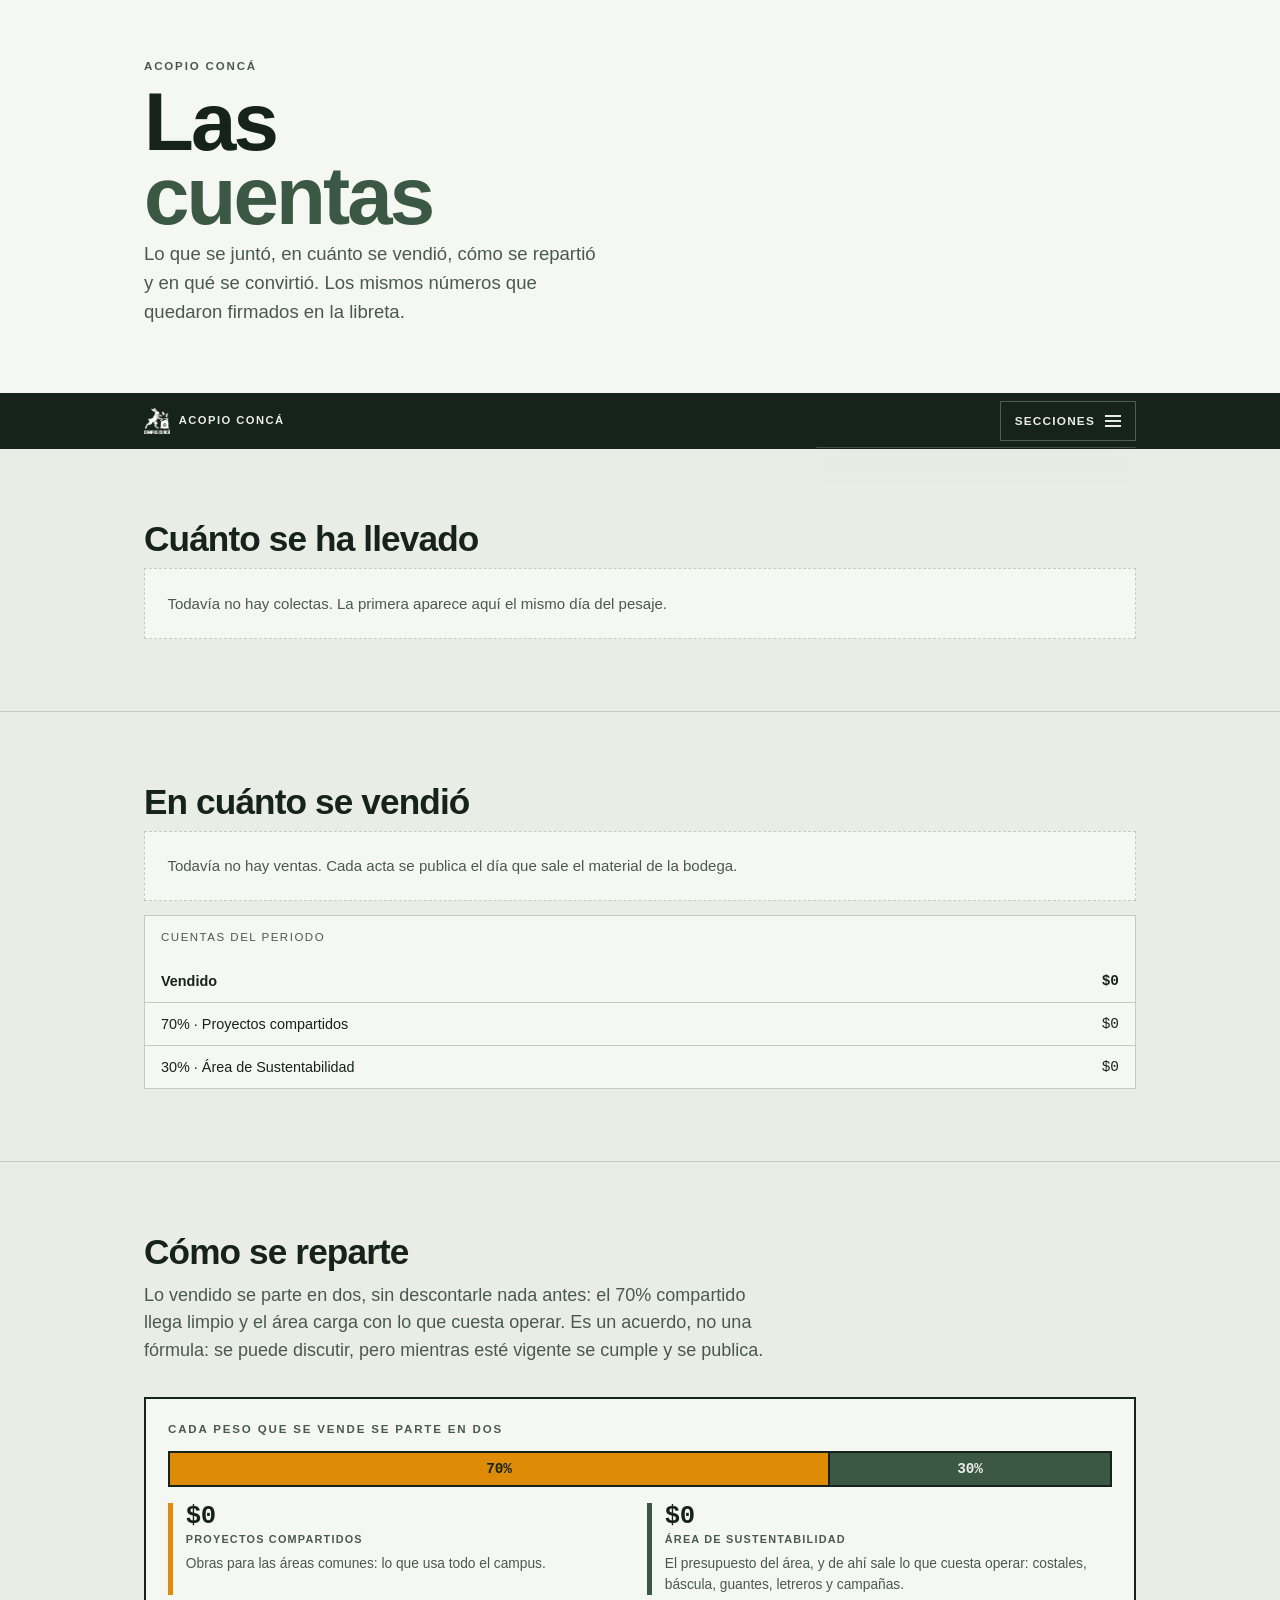
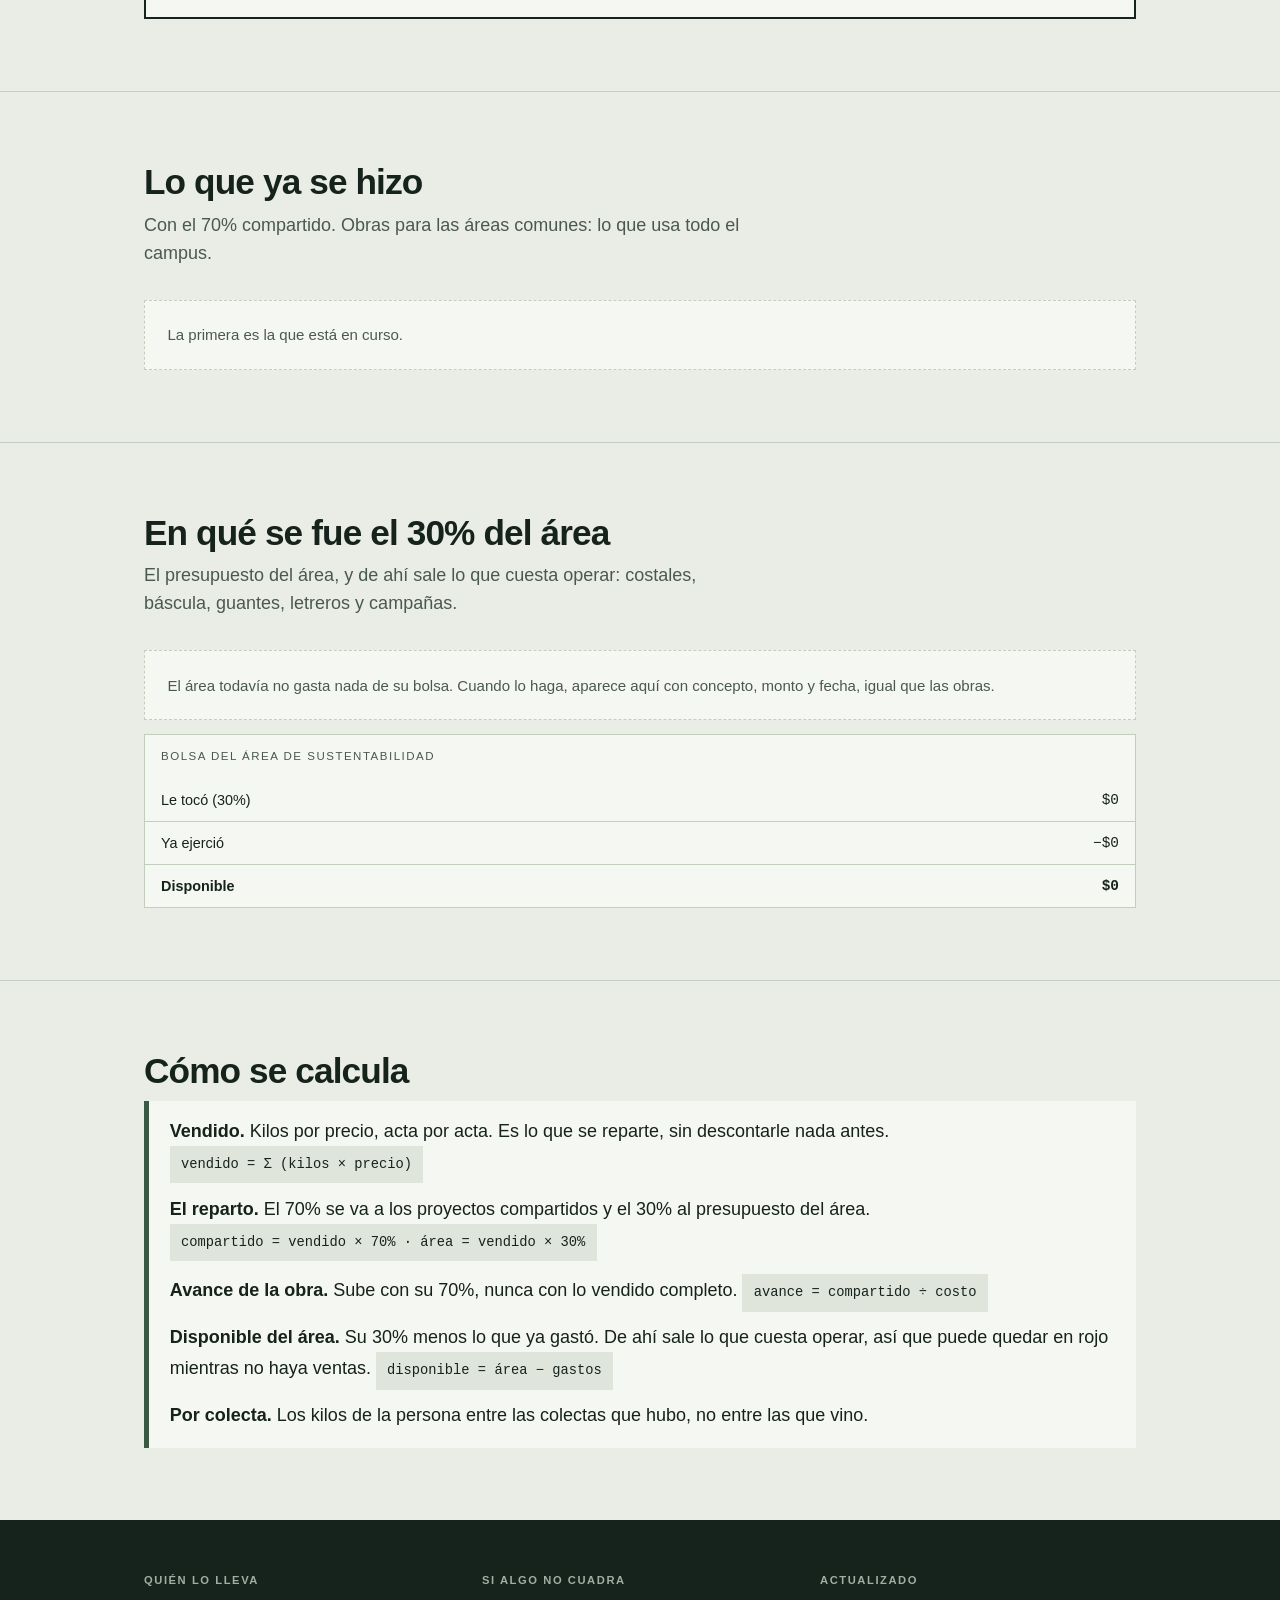
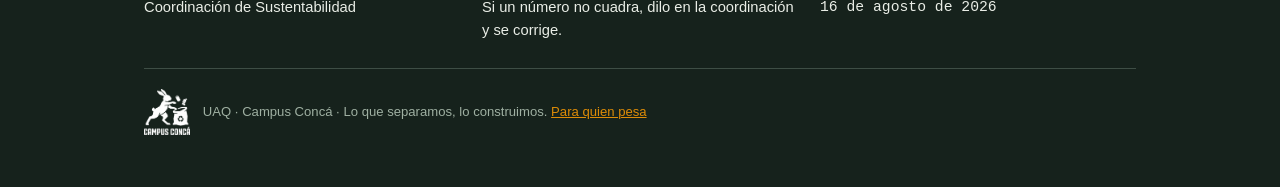
==== commit 6ab98c29: "El área carga con los costales: los gastos salen de su 30% y el 70% llega limpio Se parte lo vendido" ====
--- a/cuentas.html
+++ b/cuentas.html
@@ -39,7 +39,7 @@
 <section id="reparto-sec">
   <div class="wrap">
     <h2 class="tit">Cómo se reparte</h2>
-    <p class="sub">Lo que queda después de los gastos no va todo a la misma bolsa. Es un acuerdo, no una fórmula: se puede discutir, pero mientras esté vigente se cumple y se publica.</p>
+    <p class="sub">Lo vendido se parte en dos, sin descontarle nada antes: el 70% compartido llega limpio y el área carga con lo que cuesta operar. Es un acuerdo, no una fórmula: se puede discutir, pero mientras esté vigente se cumple y se publica.</p>
     <div id="reparto"></div>
   </div>
 </section>
@@ -67,10 +67,10 @@
   <div class="wrap">
     <h2 class="tit">Cómo se calcula</h2>
     <div class="calc">
-      <p><b>Bolsa.</b> Ventas menos gastos del programa. Es lo que queda por repartir. <span class="formula">bolsa = ventas − gastos</span></p>
-      <p><b>El reparto.</b> De esa bolsa, el 70% se va a los proyectos compartidos y el 30% al presupuesto del área. <span class="formula" id="f-reparto"></span></p>
-      <p><b>Avance de la obra.</b> No sube con la bolsa entera, sube con su 70%. <span class="formula">avance = compartido ÷ costo</span></p>
-      <p><b>Disponible del área.</b> Su 30% menos lo que ya ejerció. <span class="formula">disponible = área − ejercido</span></p>
+      <p><b>Vendido.</b> Kilos por precio, acta por acta. Es lo que se reparte, sin descontarle nada antes. <span class="formula">vendido = Σ (kilos × precio)</span></p>
+      <p><b>El reparto.</b> El 70% se va a los proyectos compartidos y el 30% al presupuesto del área. <span class="formula" id="f-reparto"></span></p>
+      <p><b>Avance de la obra.</b> Sube con su 70%, nunca con lo vendido completo. <span class="formula">avance = compartido ÷ costo</span></p>
+      <p><b>Disponible del área.</b> Su 30% menos lo que ya gastó. De ahí sale lo que cuesta operar, así que puede quedar en rojo mientras no haya ventas. <span class="formula">disponible = área − gastos</span></p>
       <p><b>Por colecta.</b> Los kilos de la persona entre las colectas que hubo, no entre las que vino.</p>
     </div>
   </div>
@@ -82,7 +82,7 @@
 <script src="comun.js"></script>
 <script>
 (function(){
-  const { D, CLAVES, MAT, $, pesos, fecha, totalVentas, totalGastos, bolsa,
+  const { D, CLAVES, MAT, $, pesos, fecha, totalVentas,
           paraObra, paraArea, ejercidoArea, disponibleArea, bloqueReparto,
           kilosPorMaterial, kilosTotal } = A;
   A.barra("cuentas.html");
@@ -120,17 +120,14 @@
   const rc = D.reparto.compartido, ra = D.reparto.area;
 
   $("#resumen").innerHTML = `
-    <tr><td>Ventas</td><td class="dato">${pesos(totalVentas())}</td></tr>
-    ${D.gastos.length ? D.gastos.map(g => `<tr><td>${g.concepto}</td><td class="dato">−${pesos(g.monto)}</td></tr>`).join("")
-      : `<tr><td>Gastos del programa</td><td class="dato">${pesos(0)}</td></tr>`}
-    <tr><td><b>Bolsa por repartir</b></td><td class="dato"><b>${pesos(bolsa())}</b></td></tr>
+    <tr><td><b>Vendido</b></td><td class="dato"><b>${pesos(totalVentas())}</b></td></tr>
     <tr><td>${rc.pct}% · ${rc.nombre}</td><td class="dato">${pesos(paraObra())}</td></tr>
     <tr><td>${ra.pct}% · ${ra.nombre}</td><td class="dato">${pesos(paraArea())}</td></tr>`;
 
   /* el reparto, con la misma barra que la portada */
   $("#reparto").innerHTML = bloqueReparto();
   $("#f-reparto").textContent =
-    `compartido = bolsa × ${rc.pct}%   ·   área = bolsa × ${ra.pct}%`;
+    `compartido = vendido × ${rc.pct}%   ·   área = vendido × ${ra.pct}%`;
 
   /* obras del 70% */
   $("#sub-obras").textContent =
@@ -140,12 +137,12 @@
         <p class="m">${pesos(h.monto)}</p><p class="f">${h.fecha}</p></div>`).join("")
     : `<div class="vacio">La primera es la que está en curso.</div>`;
 
-  /* el 30% del área */
+  /* el 30% del área: de aquí sale lo que cuesta operar */
   $("#sub-area").textContent = ra.para;
-  $("#uso-area").innerHTML = (D.usoArea || []).length
-    ? D.usoArea.map(u => `<div class="hecha"><p class="n">${u.nombre}</p>
-        <p class="m">${pesos(u.monto)}</p><p class="f">${u.fecha}</p></div>`).join("")
-    : `<div class="vacio">El área todavía no gasta nada de su bolsa. Cuando lo haga, aparece aquí con nombre, monto y fecha, igual que las obras.</div>`;
+  $("#uso-area").innerHTML = D.gastos.length
+    ? D.gastos.map(g => `<div class="hecha"><p class="n">${g.concepto}</p>
+        <p class="m">${pesos(g.monto)}</p><p class="f">${g.fecha}</p></div>`).join("")
+    : `<div class="vacio">El área todavía no gasta nada de su bolsa. Cuando lo haga, aparece aquí con concepto, monto y fecha, igual que las obras.</div>`;
   $("#caja-area").innerHTML = `
     <tr><td>Le tocó (${ra.pct}%)</td><td class="dato">${pesos(paraArea())}</td></tr>
     <tr><td>Ya ejerció</td><td class="dato">−${pesos(ejercidoArea())}</td></tr>
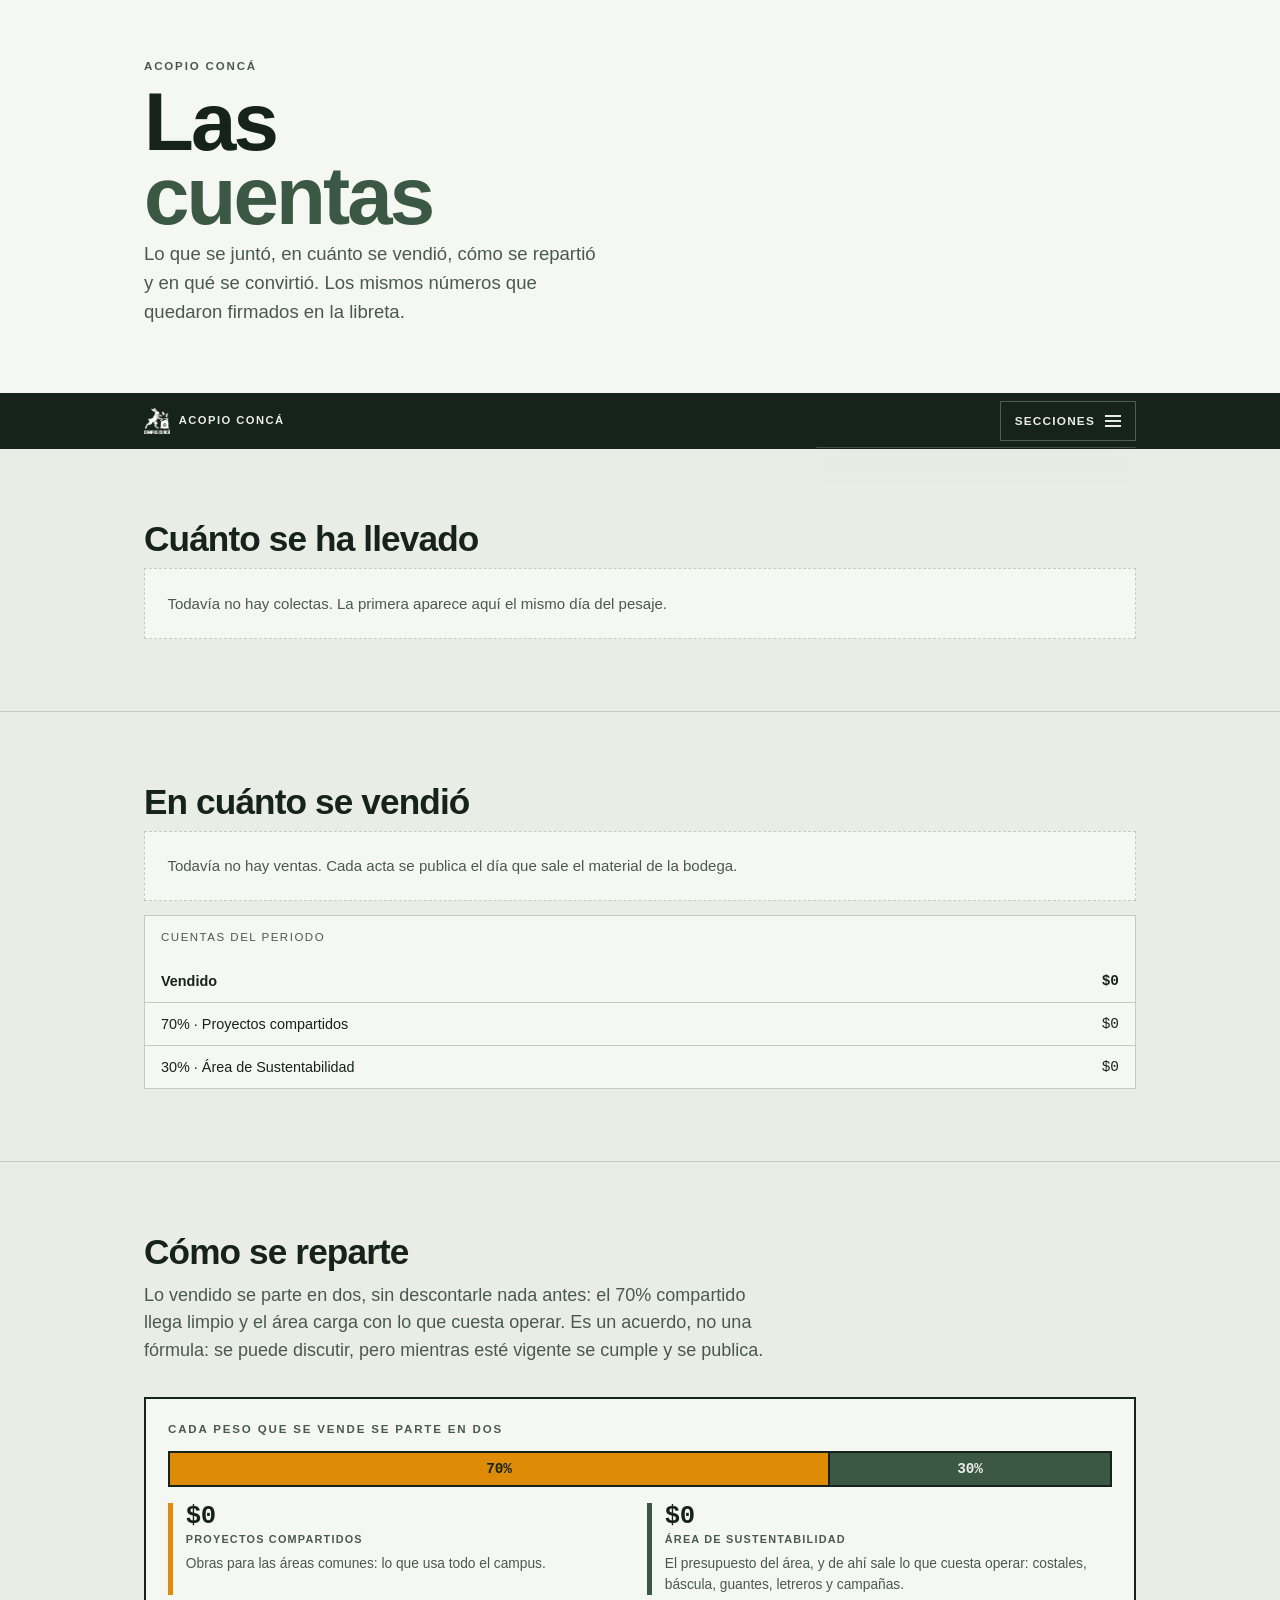
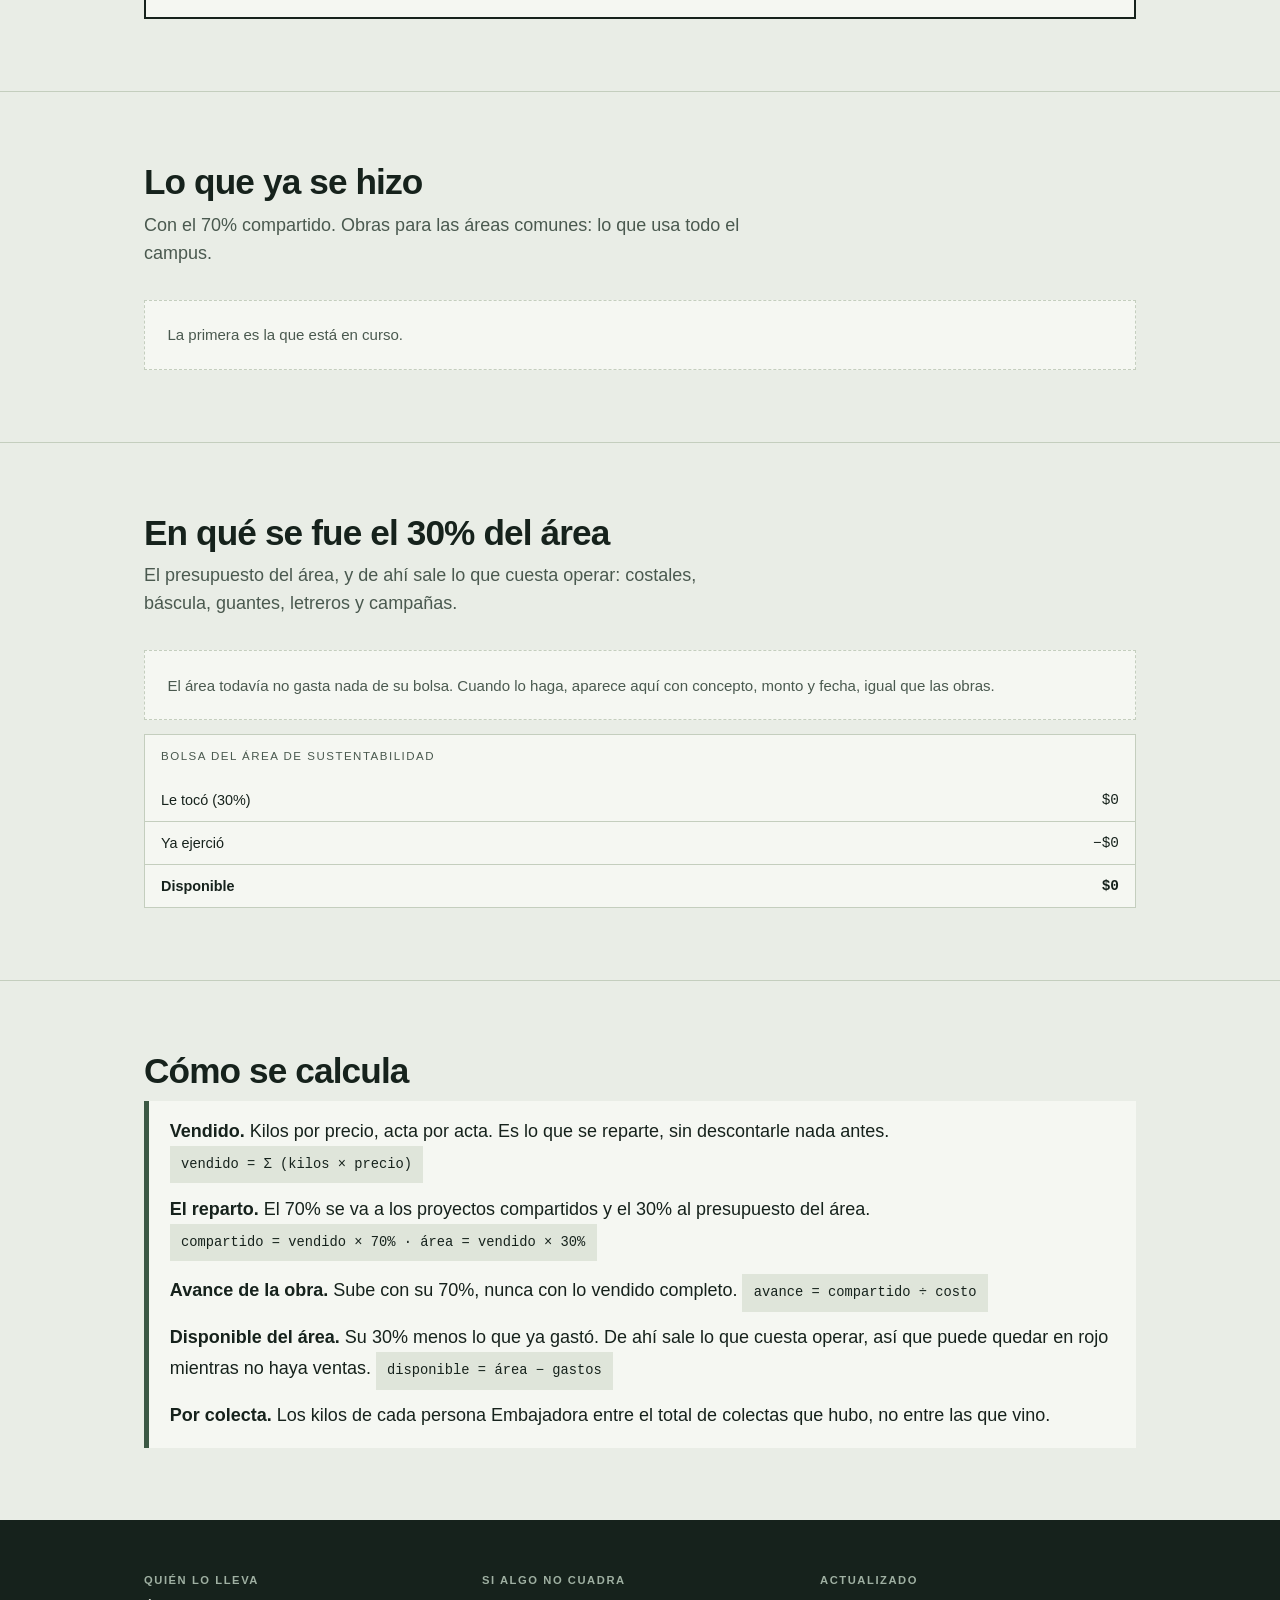
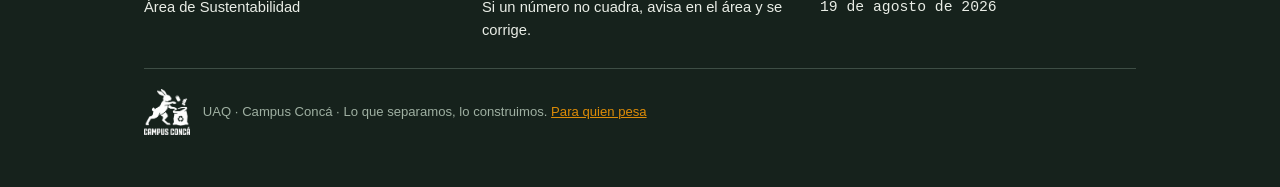
==== commit ffc2da94: "Integra los comentarios de Sustentabilidad sobre el acopio Cambios pedidos en el documento de coment" ====
--- a/cuentas.html
+++ b/cuentas.html
@@ -71,7 +71,7 @@
       <p><b>El reparto.</b> El 70% se va a los proyectos compartidos y el 30% al presupuesto del área. <span class="formula" id="f-reparto"></span></p>
       <p><b>Avance de la obra.</b> Sube con su 70%, nunca con lo vendido completo. <span class="formula">avance = compartido ÷ costo</span></p>
       <p><b>Disponible del área.</b> Su 30% menos lo que ya gastó. De ahí sale lo que cuesta operar, así que puede quedar en rojo mientras no haya ventas. <span class="formula">disponible = área − gastos</span></p>
-      <p><b>Por colecta.</b> Los kilos de la persona entre las colectas que hubo, no entre las que vino.</p>
+      <p><b>Por colecta.</b> Los kilos de cada persona Embajadora entre el total de colectas que hubo, no entre las que vino.</p>
     </div>
   </div>
 </section>
--- a/estilo.css
+++ b/estilo.css
@@ -8,10 +8,8 @@
   --cempa:#DE8C07;      /* cempasúchil: avance y dinero */
   --barro:#9B4A2E;
   --linea:#C4CEBE;
-  --m-alu:#6F8894;
-  --m-pet:#2C7B9E;
-  --m-dur:#A97239;
-  --m-tet:#9B4A2E;
+  --m-metal:#3B7A4B;    /* contenedor de metales: verde */
+  --m-plast:#2C7B9E;    /* contenedor de plásticos: azul */
 
   --e-adm:#7B6A8A;
   --e-doc:#3B5844;
@@ -156,7 +154,9 @@
 }
 
 /* materiales */
-.mats{display:grid;grid-template-columns:repeat(auto-fit,minmax(215px,1fr));gap:14px}
+/* cinco materiales: la caja se achica para que quepan los cinco en una fila
+   y no quede uno huérfano en el renglón de abajo */
+.mats{display:grid;grid-template-columns:repeat(auto-fit,minmax(178px,1fr));gap:14px}
 .mat{background:var(--papel);border:1px solid var(--linea);border-top:5px solid var(--c);padding:1rem 1rem 1.1rem}
 .mat h3{margin:0;font-size:1.05rem;letter-spacing:-.01em}
 .mat .precio{font-family:var(--mono);font-size:1.5rem;font-weight:700;margin:.25rem 0 .1rem;letter-spacing:-.02em}
@@ -165,6 +165,9 @@
   padding:.6rem;margin-bottom:.85rem;height:170px}
 /* los dibujos vienen de distinto alto: la caja manda, el dibujo se acomoda */
 .mat .fig img{width:auto;height:100%;max-width:100%;object-fit:contain;display:block}
+/* material sin dibujo todavía: se pone el stencil del campus, apagado, en
+   lugar de dejar la caja rota. Al llegar el dibujo se llena img en datos.js. */
+.mat .fig.sin-dibujo img{height:52%;opacity:.22}
 .mat .cond{font-size:.88rem;margin:.35rem 0 0;color:var(--tinta-60)}
 .mat p{font-size:.88rem;margin:.7rem 0 0;color:var(--tinta-60)}
 .mat .equiv{font-family:var(--mono);font-size:.78rem;margin-top:.8rem;padding-top:.6rem;border-top:1px dashed var(--linea);color:var(--tinta)}
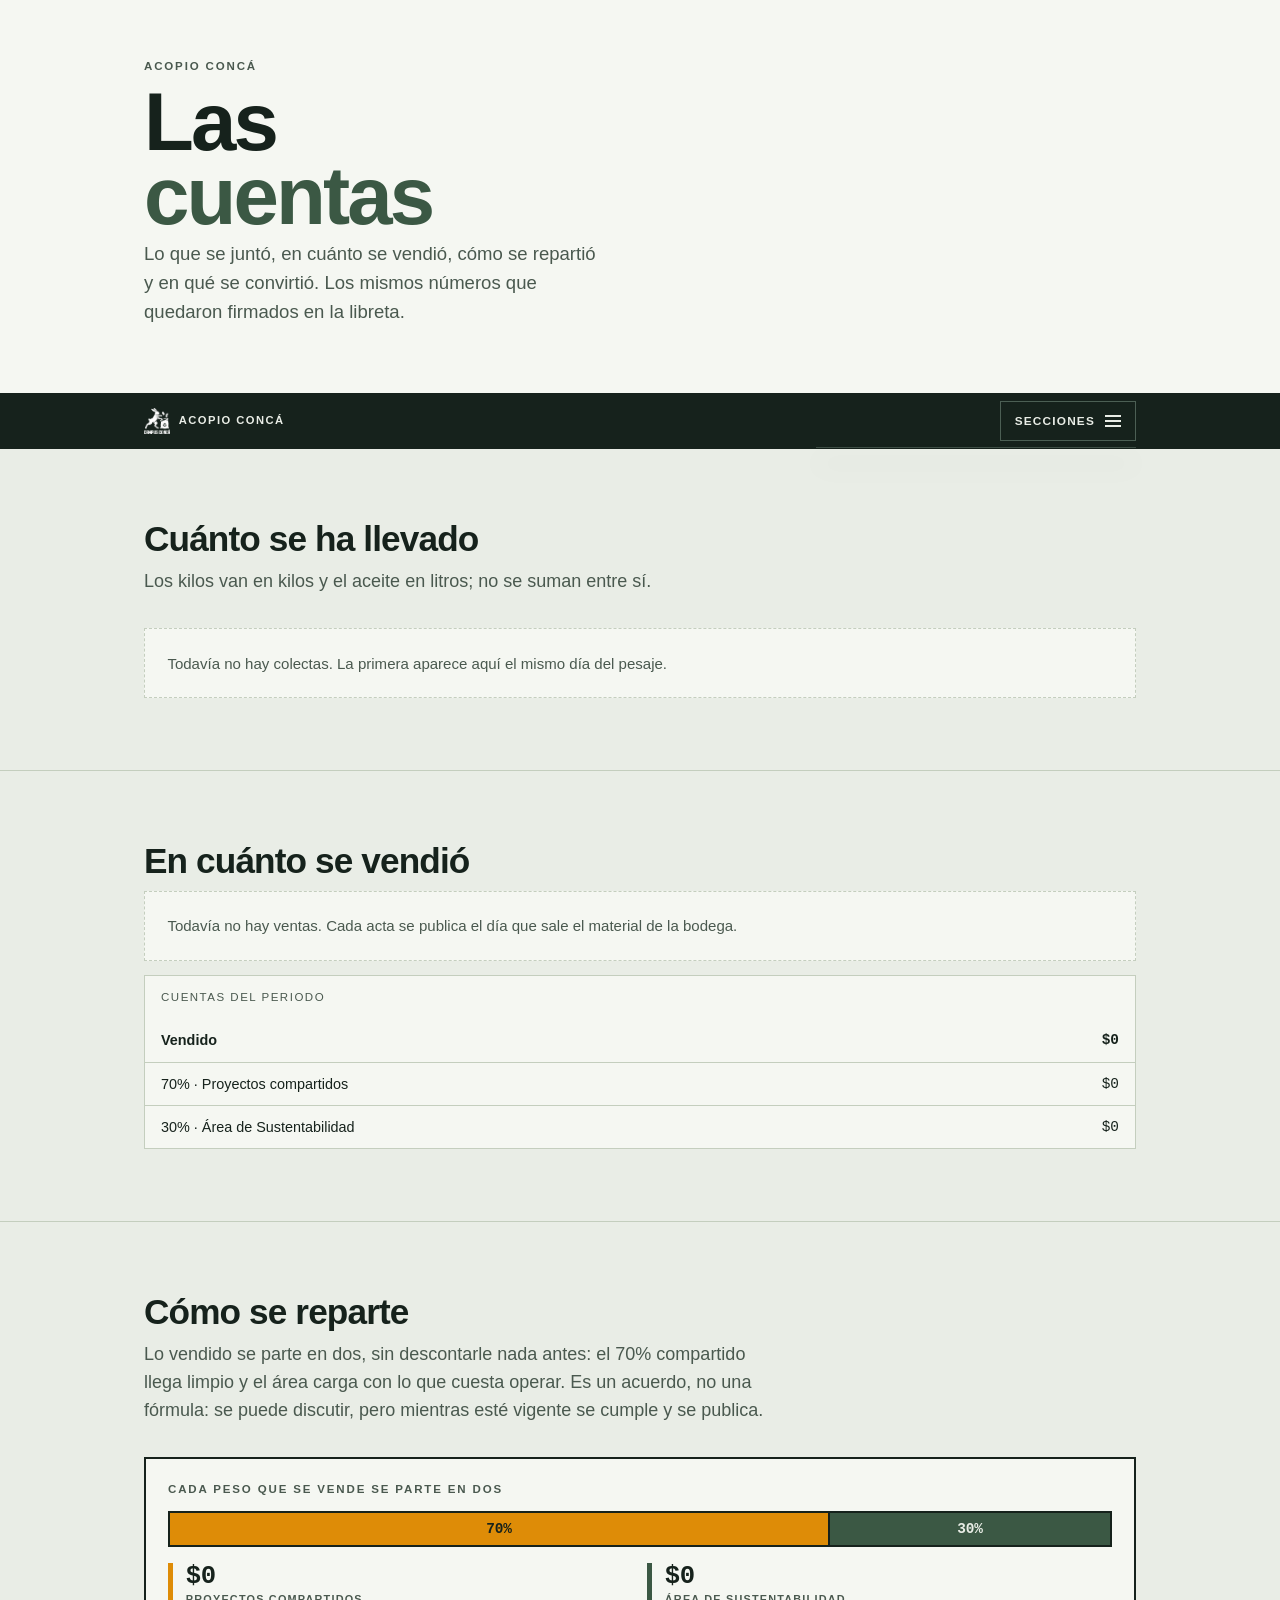
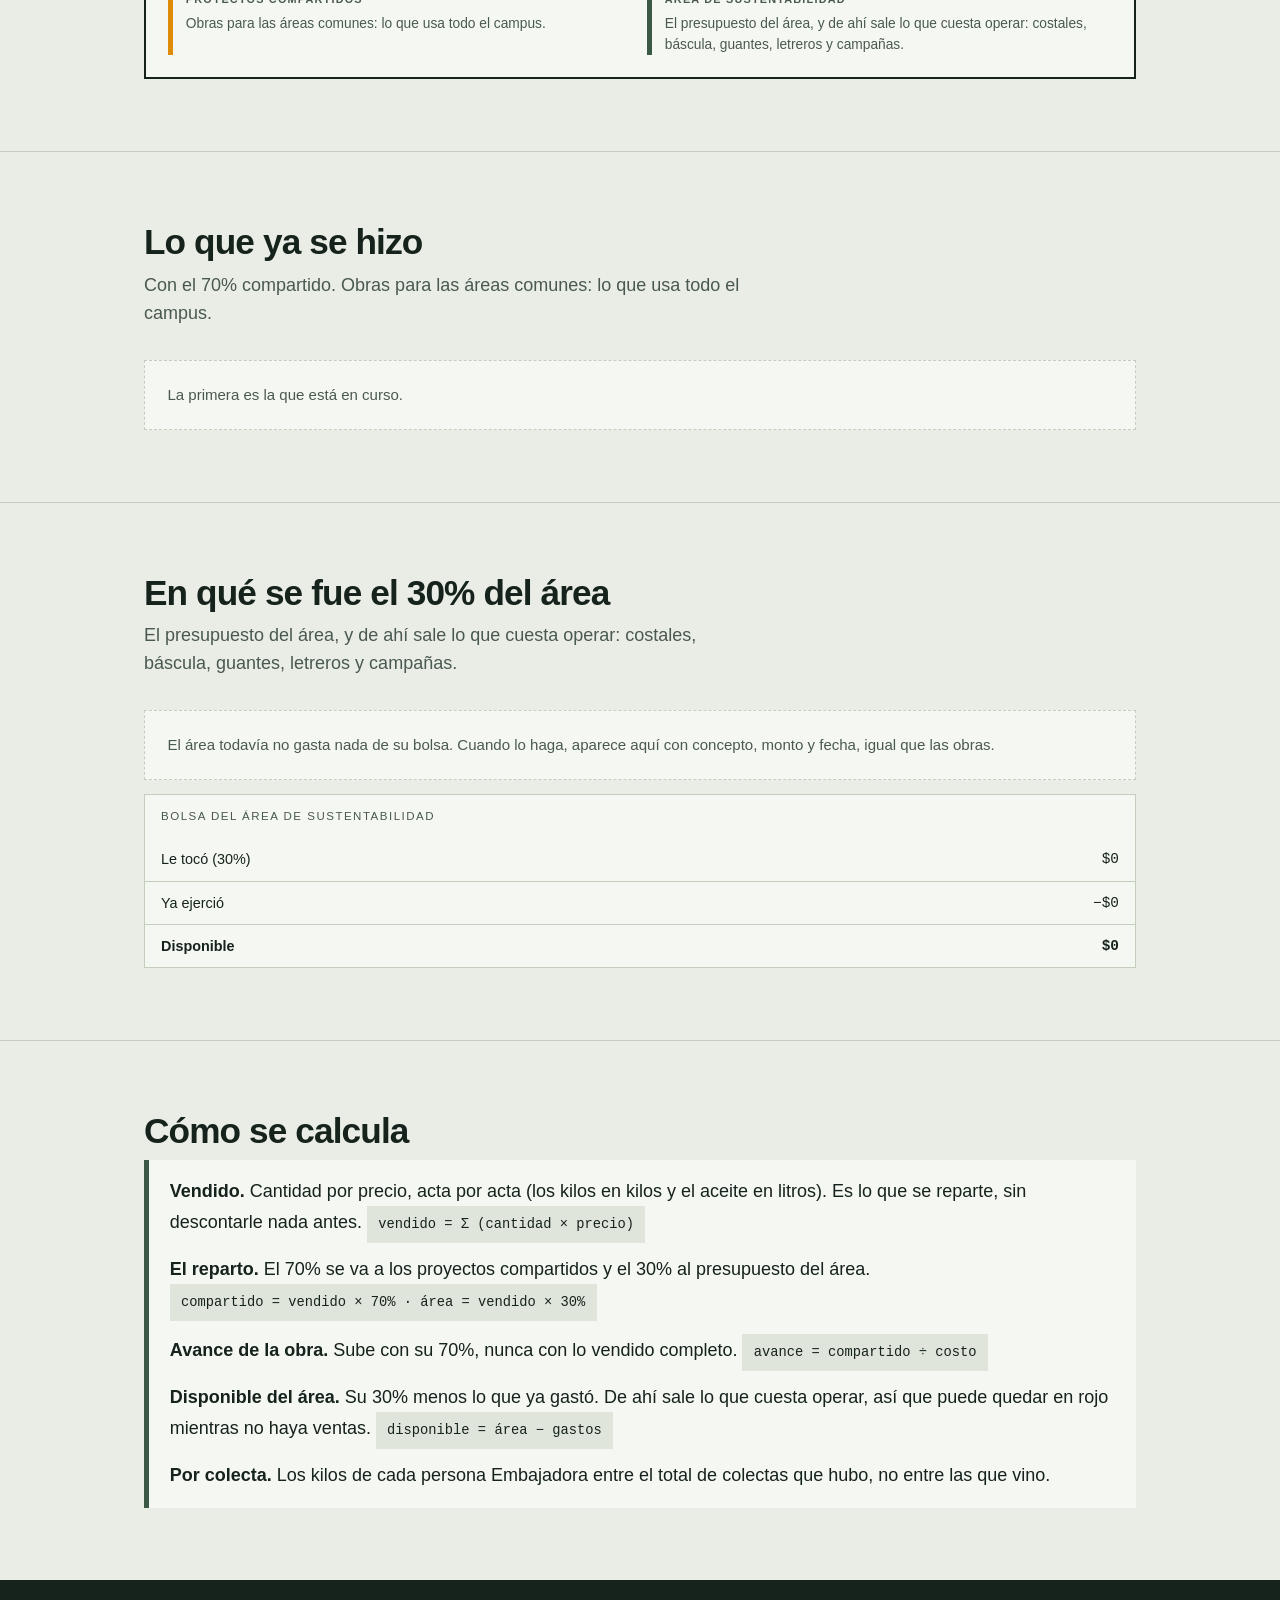
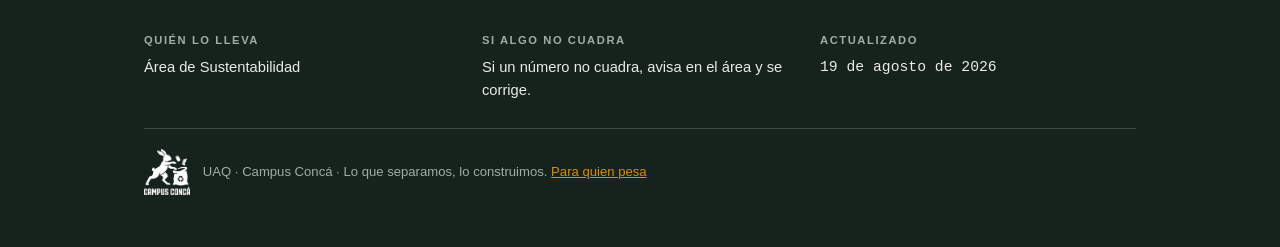
==== commit 335133ae: "Entra el aceite vegetal y con él las unidades El aceite se mide en litros y todo lo demás en kilos, " ====
--- a/cuentas.html
+++ b/cuentas.html
@@ -22,6 +22,7 @@
 <section id="kilos">
   <div class="wrap">
     <h2 class="tit">Cuánto se ha llevado</h2>
+    <p class="sub">Los kilos van en kilos y el aceite en litros; no se suman entre sí.</p>
     <div id="caja-kilos"></div>
   </div>
 </section>
@@ -67,7 +68,7 @@
   <div class="wrap">
     <h2 class="tit">Cómo se calcula</h2>
     <div class="calc">
-      <p><b>Vendido.</b> Kilos por precio, acta por acta. Es lo que se reparte, sin descontarle nada antes. <span class="formula">vendido = Σ (kilos × precio)</span></p>
+      <p><b>Vendido.</b> Cantidad por precio, acta por acta (los kilos en kilos y el aceite en litros). Es lo que se reparte, sin descontarle nada antes. <span class="formula">vendido = Σ (cantidad × precio)</span></p>
       <p><b>El reparto.</b> El 70% se va a los proyectos compartidos y el 30% al presupuesto del área. <span class="formula" id="f-reparto"></span></p>
       <p><b>Avance de la obra.</b> Sube con su 70%, nunca con lo vendido completo. <span class="formula">avance = compartido ÷ costo</span></p>
       <p><b>Disponible del área.</b> Su 30% menos lo que ya gastó. De ahí sale lo que cuesta operar, así que puede quedar en rojo mientras no haya ventas. <span class="formula">disponible = área − gastos</span></p>
@@ -84,24 +85,31 @@
 (function(){
   const { D, CLAVES, MAT, $, pesos, fecha, totalVentas,
           paraObra, paraArea, ejercidoArea, disponibleArea, bloqueReparto,
-          kilosPorMaterial, kilosTotal } = A;
+          kilosPorMaterial, cant, totalesTexto, unidadDe } = A;
   A.barra("cuentas.html");
 
-  /* kilos por jornada */
-  const km = kilosPorMaterial(), kt = kilosTotal();
+  /* lo acopiado por colecta. El aceite va en litros, así que ni la fila ni el
+     acumulado suman kilos con litros: se dicen los dos, "6.6 kg · 1.5 L". */
+  const km = kilosPorMaterial();
+  const porUnidad = t => {
+    const u = {};
+    CLAVES.forEach(c => { const k = unidadDe(MAT[c]); u[k] = (u[k]||0) + t[c]; });
+    const partes = Object.entries(u).filter(([,v]) => v > 0)
+      .map(([k,v]) => v.toFixed(1).replace(/\.0$/,"") + " " + k);
+    return partes.length ? partes.join(" · ") : "0 kg";
+  };
   $("#caja-kilos").innerHTML = D.jornadas.length ? `
     <div class="tabla-caja"><table class="ancha">
-      <caption>Kilos por colecta</caption>
-      <thead><tr><th>Colecta</th>${D.materiales.map(m => `<th class="dato">${m.corto}</th>`).join("")}<th class="dato">Total</th></tr></thead>
+      <caption>Lo acopiado por colecta</caption>
+      <thead><tr><th>Colecta</th>${D.materiales.map(m => `<th class="dato">${m.corto} (${m.unidad})</th>`).join("")}<th class="dato">Total</th></tr></thead>
       <tbody>${D.jornadas.map(j => {
         const t = {}; CLAVES.forEach(c => t[c] = (j.personas||[]).reduce((s,p) => s + (p.kg[c]||0), 0));
-        const tot = Object.values(t).reduce((a,b)=>a+b,0);
         return `<tr><td class="dato">${fecha(j.fecha)}</td>` +
-          CLAVES.map(c => `<td class="dato" data-l="${MAT[c].corto}">${t[c].toFixed(1)} kg</td>`).join("") +
-          `<td class="dato" data-l="Total"><b>${tot.toFixed(1)} kg</b></td></tr>`;
+          CLAVES.map(c => `<td class="dato" data-l="${MAT[c].corto}">${cant(MAT[c], t[c])}</td>`).join("") +
+          `<td class="dato" data-l="Total"><b>${porUnidad(t)}</b></td></tr>`;
       }).join("")}</tbody>
       <tfoot><tr><td>Acumulado</td>${CLAVES.map(c =>
-        `<td class="dato" data-l="${MAT[c].corto}">${km[c].toFixed(1)} kg</td>`).join("")}<td class="dato" data-l="Total">${kt.toFixed(1)} kg</td></tr></tfoot>
+        `<td class="dato" data-l="${MAT[c].corto}">${cant(MAT[c], km[c])}</td>`).join("")}<td class="dato" data-l="Total">${totalesTexto()}</td></tr></tfoot>
     </table></div>`
     : `<div class="vacio">Todavía no hay colectas. La primera aparece aquí el mismo día del pesaje.</div>`;
 
@@ -111,7 +119,7 @@
     return `<article class="acta">
       <div class="cab"><span class="c">${v.comprador}</span><span class="f">${fecha(v.fecha)}</span></div>
       <ul>${v.lineas.map(l => `<li><span>${MAT[l.material].nombre}</span>
-        <span class="dato">${l.kg.toFixed(1)} kg × $${l.precio} = ${pesos(l.kg*l.precio)}</span></li>`).join("")}</ul>
+        <span class="dato">${cant(MAT[l.material], l.kg)} × $${l.precio} = ${pesos(l.kg*l.precio)}</span></li>`).join("")}</ul>
       <p class="tot"><span>Total</span><span class="dato">${pesos(total)}</span></p>
       ${v.firma ? `<p class="nota" style="margin:.6rem 0 0">${v.firma}</p>` : ""}
     </article>`;
--- a/estilo.css
+++ b/estilo.css
@@ -10,6 +10,7 @@
   --linea:#C4CEBE;
   --m-metal:#3B7A4B;    /* contenedor de metales: verde */
   --m-plast:#2C7B9E;    /* contenedor de plásticos: azul */
+  --m-aceite:#A8791F;   /* aceite vegetal: no va a contenedor, va aparte */
 
   --e-adm:#7B6A8A;
   --e-doc:#3B5844;
